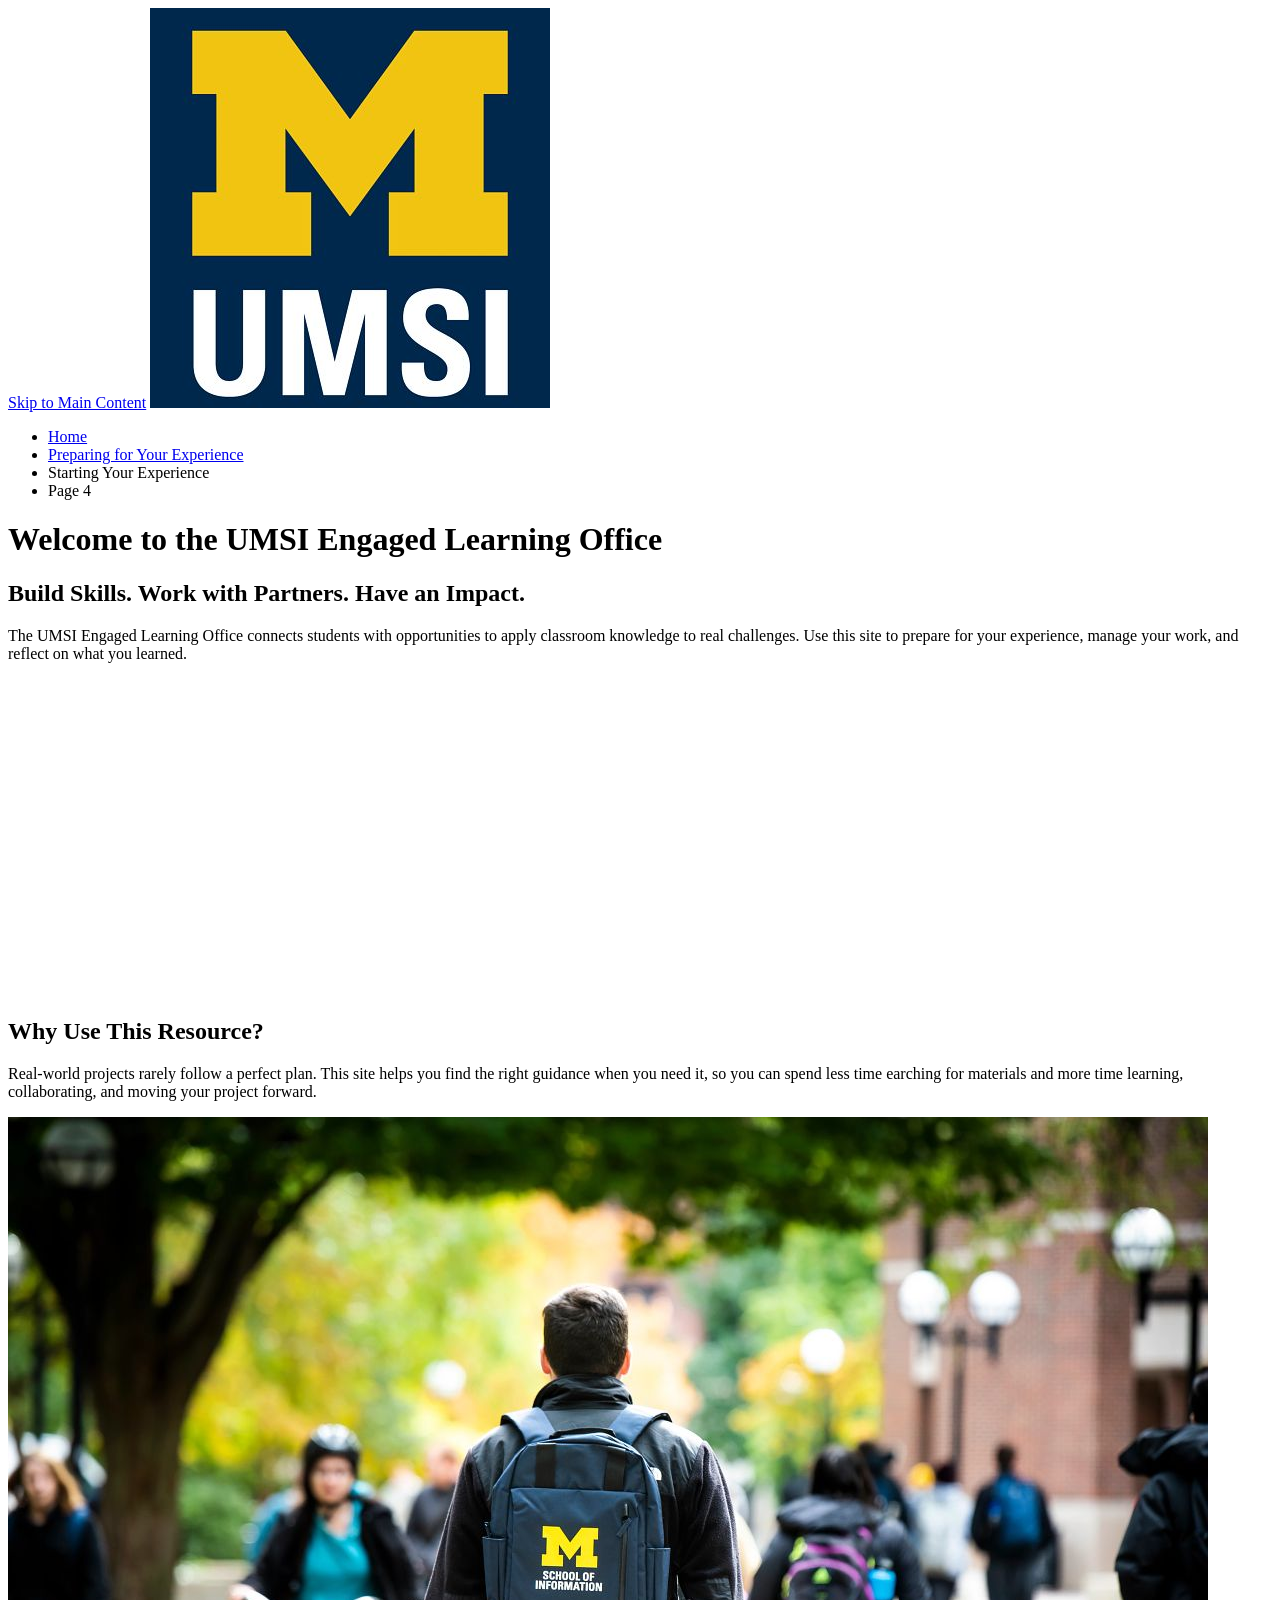
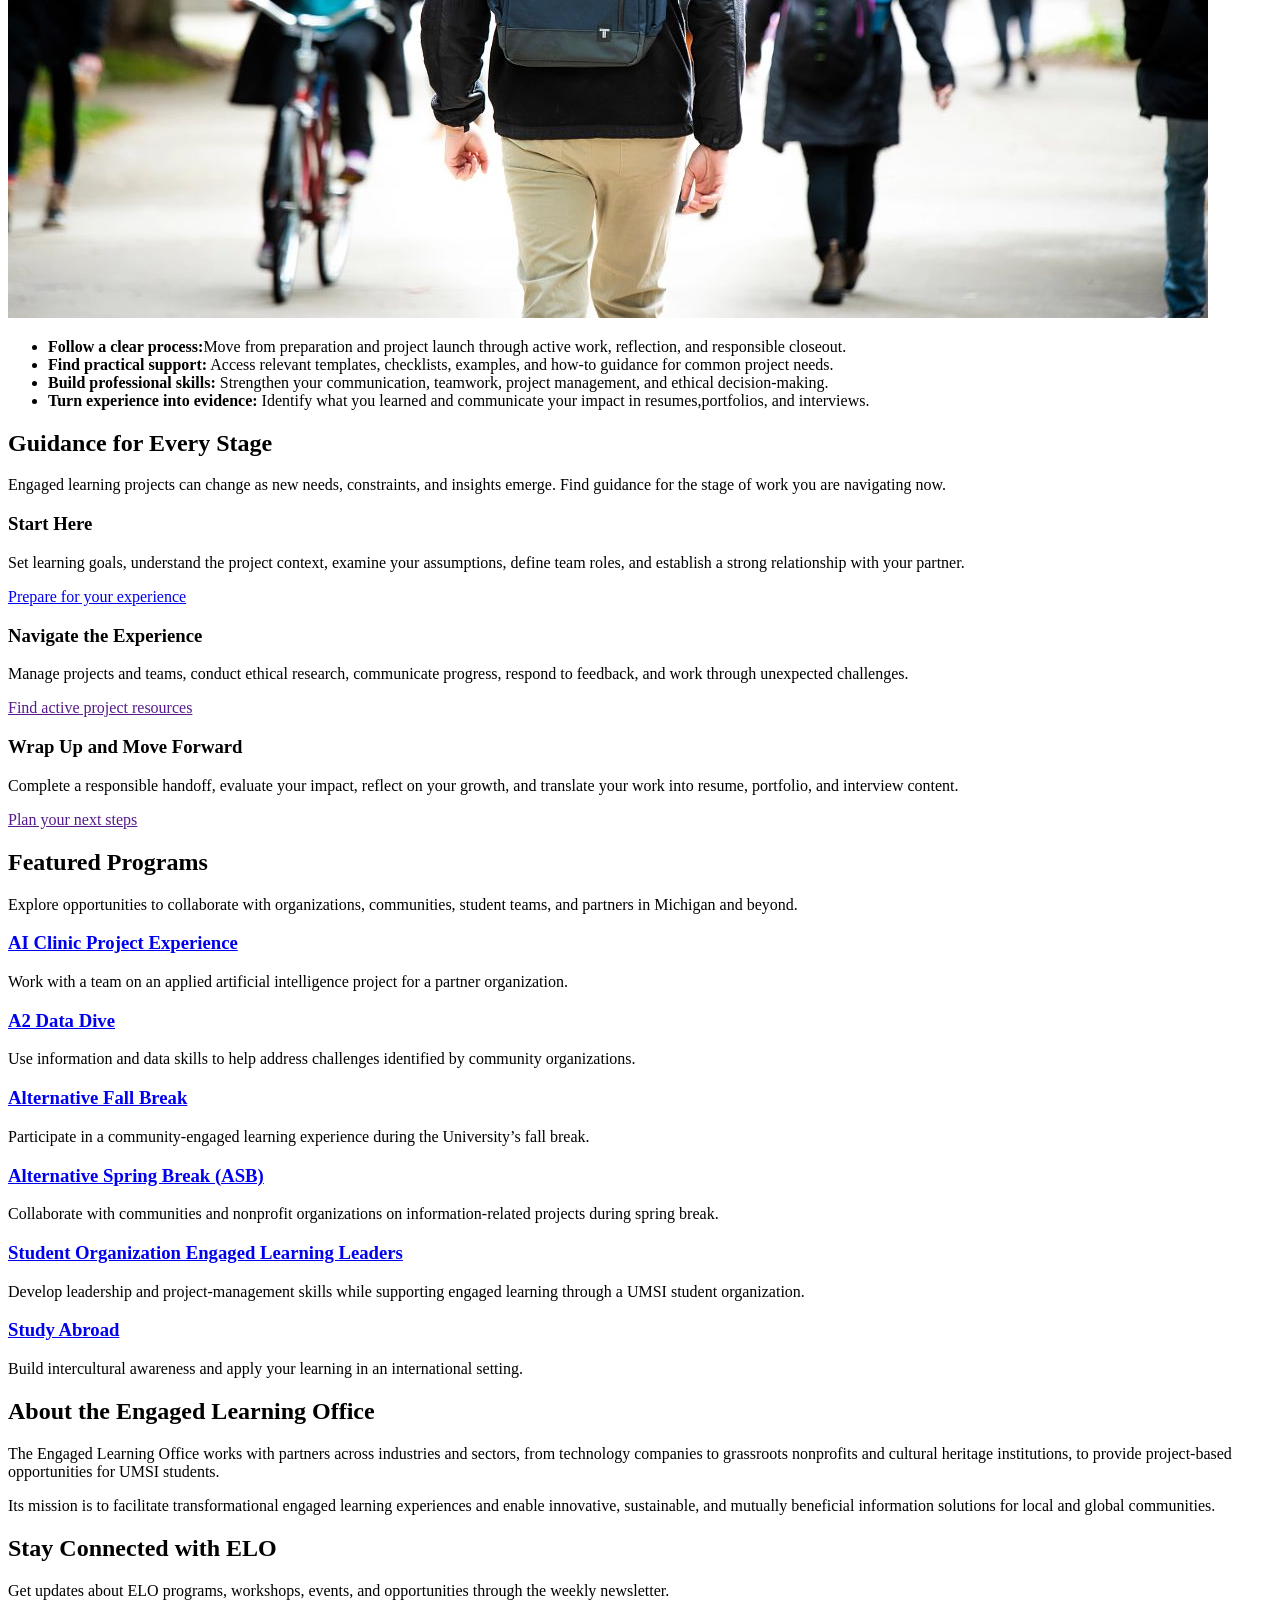
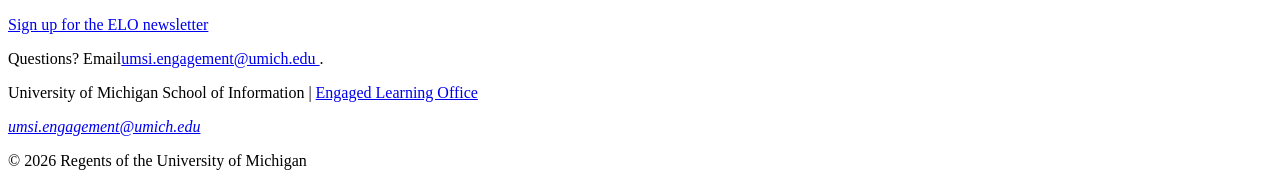
==== index.html @ d89502e2 "Add files via upload" ====
<!DOCTYPE html>
<html lang="en">
<head>
    <meta charset="UTF-8">
    <meta name="viewport" content="width=device-width, initial-scale=1.0">
    <title>Engaged Learning Resources | UMSI</title>

</head>
<body>

    <header>
  <a href = "#main">Skip to Main Content</a>
        <img src="images/UMSI_signature_vertical_informal_solidblue.jpg" alt="UMSI Logo">
        <nav>
            <ul>
                <li><a href = "index.html">Home</a></li>
                <li><a href = "prep.html">Preparing for Your Experience</a></li>
                <li><a>Starting Your Experience</a></li>
                <li><a>Page 4</a></li>
            </ul>
        </nav>
    <h1>Welcome to the UMSI Engaged Learning Office</h1>

    </header>
    <main id="main">
    <section>
      <h2>Build Skills. Work with Partners. Have an Impact.</h2>
      <p>
       The UMSI Engaged Learning Office connects students with opportunities to apply classroom knowledge to real challenges. Use this site to prepare for your experience, manage your work, and reflect on what you learned.
      </p>

      <iframe width="560px" height="315px" src="https://www.youtube.com/embed/81ZO9RfIJEQ?si=tBp82YWZMl1u7CVS" title="YouTube video player" frameborder="0" allow="accelerometer; autoplay; clipboard-write; encrypted-media; gyroscope; picture-in-picture; web-share" referrerpolicy="strict-origin-when-cross-origin" allowfullscreen></iframe>
         <!-- Note: this iframe might cause an Axe ARIA error - that's not on you that's on YouTube! -->
    </section>

<section>
    <h2>Why Use This Resource?</h2>

    <p>Real-world projects rarely follow a perfect plan. This site helps you find the right guidance when you need it, so you can spend less time earching for materials and more time learning, collaborating, and moving your project forward.
    </p>
        <img src="images/UMSI_CampusFall_UMSIBackpack_02.jpg" alt="A student wears a UMSI backpack in fall on the drag.">
    <ul>
        <li><strong>Follow a clear process:</strong>Move from preparation and project launch through active work, reflection, and responsible closeout.</li>
        <li><strong>Find practical support:</strong> Access relevant templates, checklists, examples, and how-to guidance for common project needs.</li>
        <li><strong>Build professional skills:</strong> Strengthen your communication, teamwork, project management, and ethical decision-making.</li>
        <li><strong>Turn experience into evidence:</strong> Identify what you learned and communicate your impact in resumes,portfolios, and interviews.</li>
    </ul>
</section>

 <section>
    <h2>Guidance for Every Stage</h2>
    <p>Engaged learning projects can change as new needs, constraints, and insights emerge. Find guidance for the stage of work you are navigating <srong>now.</strong></p>
    <article>
      <h3>Start Here</h3>
      <p>Set learning goals, understand the project context, examine your assumptions, define team roles, and establish a strong relationship with your partner.</p>
      <a href="prep.html">Prepare for your experience</a>
    </article>

    <article>
      <h3>Navigate the Experience</h3>
      <p>Manage projects and teams, conduct ethical research, communicate progress, respond to feedback, and work through unexpected challenges.</p>
      <a href="">Find active project resources</a>
    </article>

    <article>
      <h3>Wrap Up and Move Forward</h3>
      <p>Complete a responsible handoff, evaluate your impact, reflect on your growth, and translate your work into resume, portfolio, and interview content.</p>
      <a href="">Plan your next steps</a>
    </article>
  </section>

   <section>
    <h2>Featured Programs</h2>
    <p>Explore opportunities to collaborate with organizations, communities, student teams, and partners in Michigan and beyond.</p>
    <article>
    <h3><a href="https://mcompass.umich.edu/_portal/tds-program-brochure?programid=12810">AI Clinic Project Experience</a></h3>
    <p>Work with a team on an applied artificial intelligence project for a partner organization.</p>
    </article>

    <article>
    <h3><a href="https://mcompass.umich.edu/_portal/tds-program-brochure?programid=12556">A2 Data Dive</a></h3>
    <p>Use information and data skills to help address challenges identified by community organizations.</p>
    </article>

     <article>
      <h3><a href="https://mcompass.umich.edu/_portal/tds-program-brochure?programid=11297">Alternative Fall Break</a></h3>
      <p>Participate in a community-engaged learning experience during the University’s fall break.</p>
    </article>

    <article>
      <h3><a href="https://mcompass.umich.edu/_portal/tds-program-brochure?programid=10621">Alternative Spring Break (ASB)</a></h3>
       <p>Collaborate with communities and nonprofit organizations on information-related projects during spring break.</p>
    </article>

    <article>
      <h3><a href="https://mcompass.umich.edu/_portal/tds-program-brochure?programid=12294">Student Organization Engaged Learning Leaders</a></h3>
       <p>Develop leadership and project-management skills while supporting engaged learning through a UMSI student organization.</p>
    </article>

    <article>
      <h3><a href="https://www.si.umich.edu/student-life/study-abroad">Study Abroad</a></h3>
      <p>Build intercultural awareness and apply your learning in an international setting. </p>
    </article>
   </section>
  <section>
    <h2>About the Engaged Learning Office</h2>
    <p>The Engaged Learning Office works with partners across industries and sectors, from technology companies to grassroots nonprofits and cultural heritage institutions, to provide project-based opportunities for UMSI students.</p>
    <p>Its mission is to facilitate transformational engaged learning experiences and enable innovative, sustainable, and mutually beneficial information solutions for local and global communities.</p>
  </section>
  <aside>
    <h2>Stay Connected with ELO</h2>
    <p>Get updates about ELO programs, workshops, events, and opportunities through the weekly newsletter.</p>
    <div>
       <a href="https://umsi.info/elo-newsletter"> Sign up for the ELO newsletter</a>
    </div>
    <p>Questions? Email<a href="mailto:umsi.engagement@umich.edu">umsi.engagement@umich.edu </a>.</p>
  </aside>


        <!-- Content taken & modified from UMGPT with the prompt, "Write me a webpage of intro content to help meet the following requirements - this is for the home page": and then pasted in the client objectives & project requirements"
        UMGPT. (2026). UMGPT ( GPT-5.6 Sol September 7th version) [Large language model]. -->
    </main>
    <footer>
        <p>University of Michigan School of Information | <a href="https://www.si.umich.edu/programs/engaged-learning/about-engaged-learning-office">Engaged Learning Office </a></p>
      <address>
        <a href="mailto:umsi.engagement@umich.edu">umsi.engagement@umich.edu</a>
      </address>
      <p>&copy; 2026 Regents of the University of Michigan</p>
    </footer>
</body>
</html>
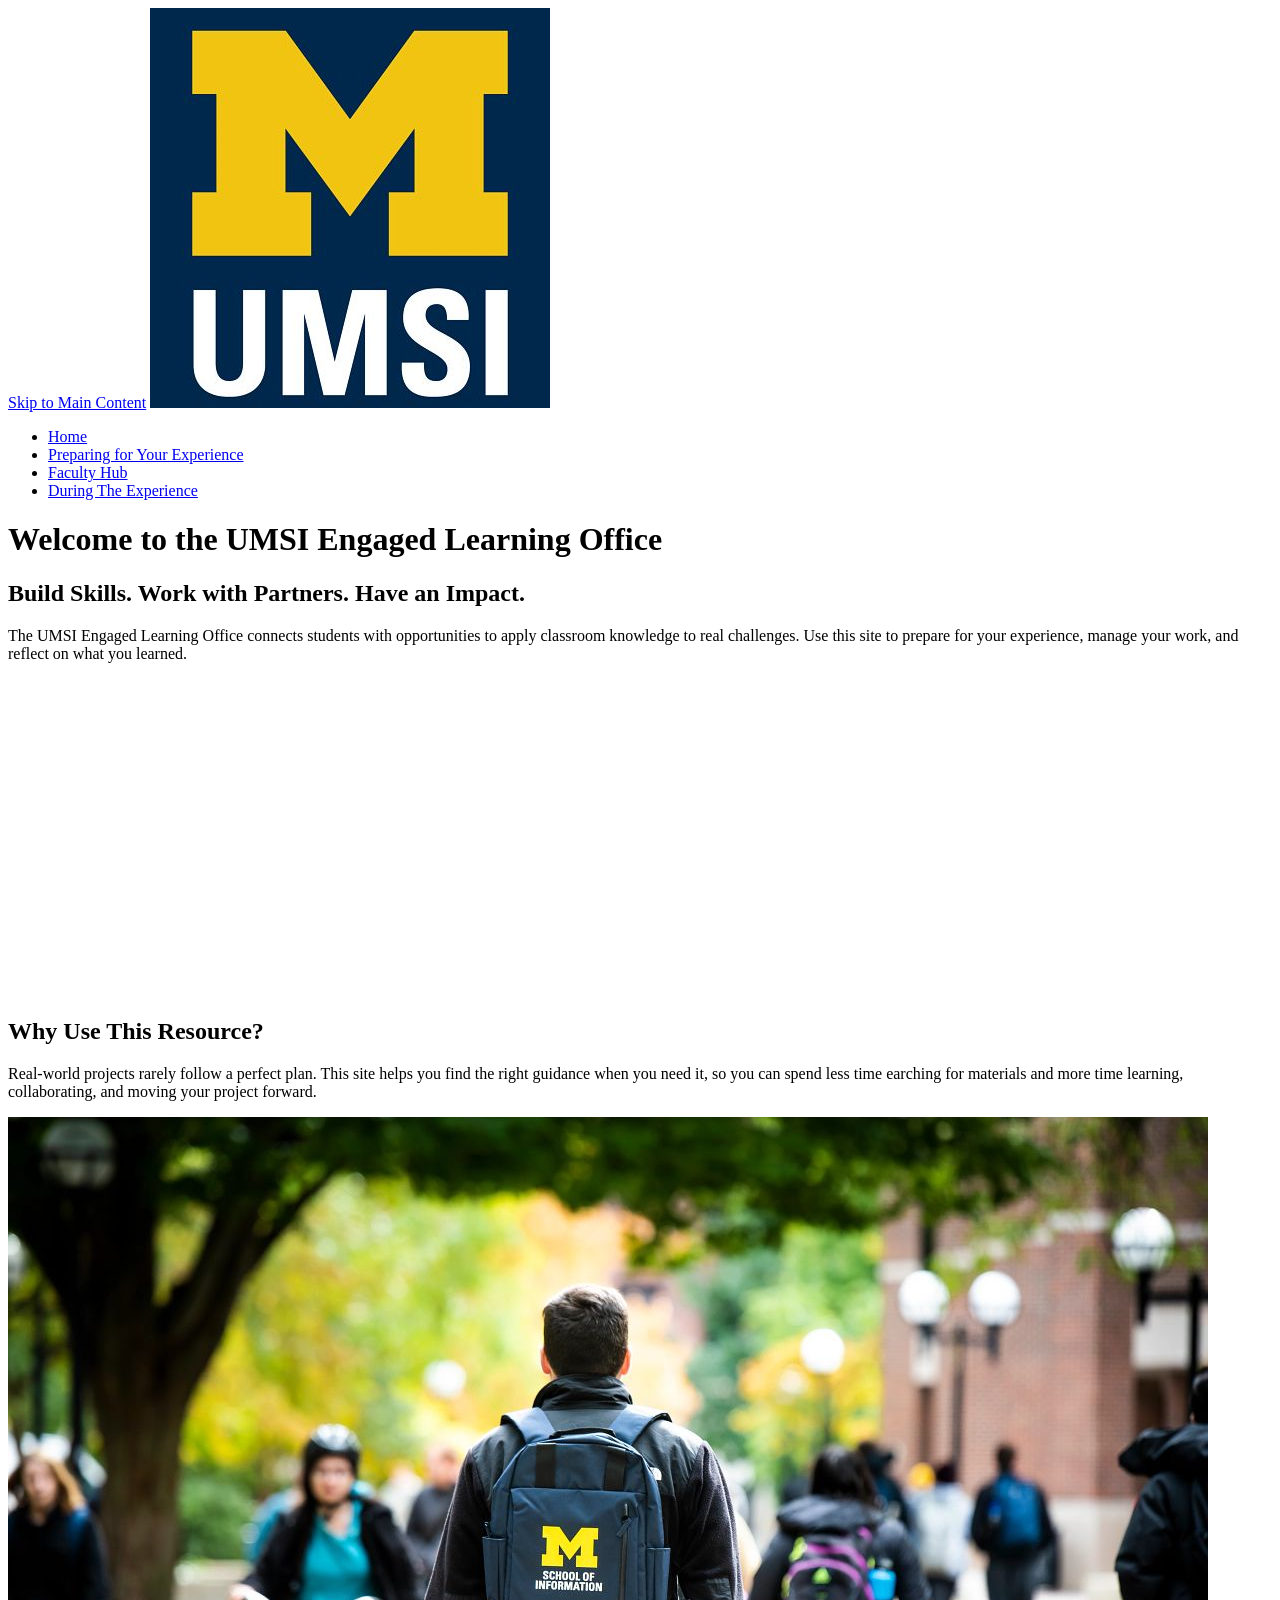
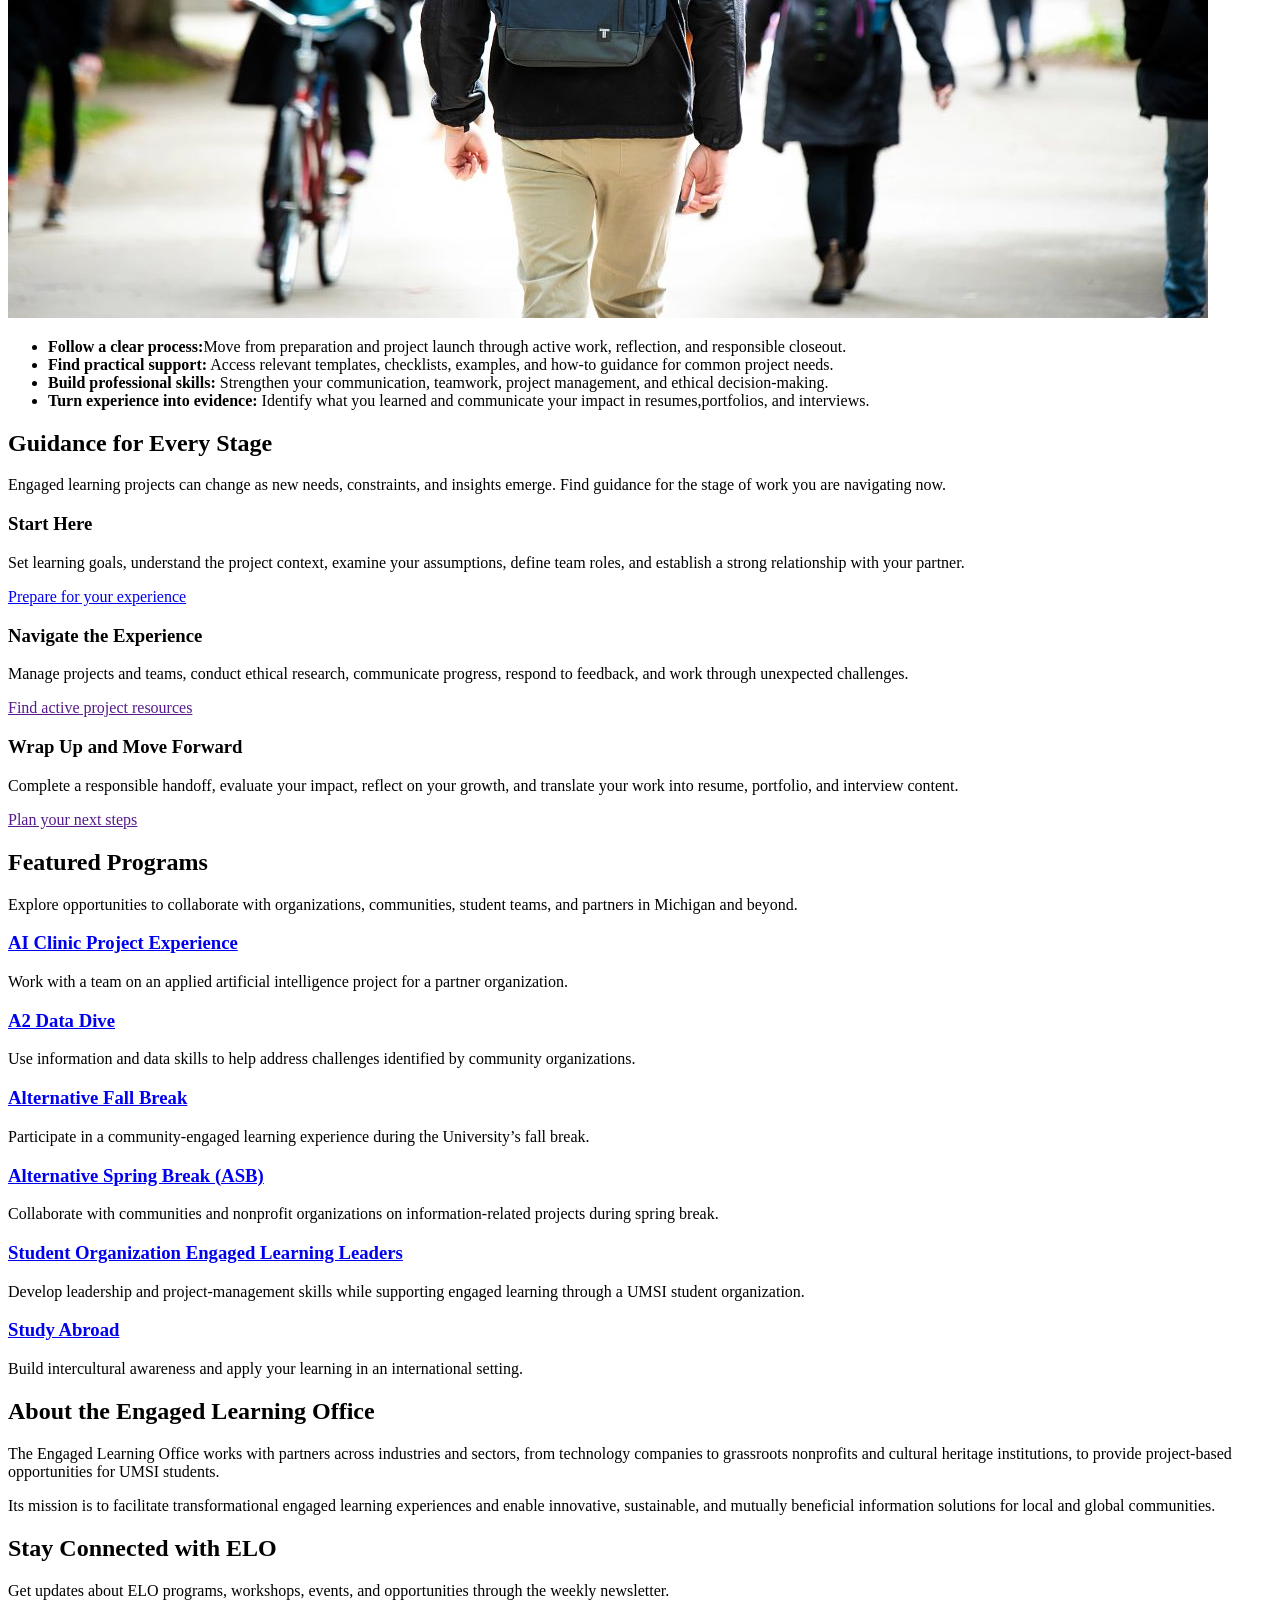
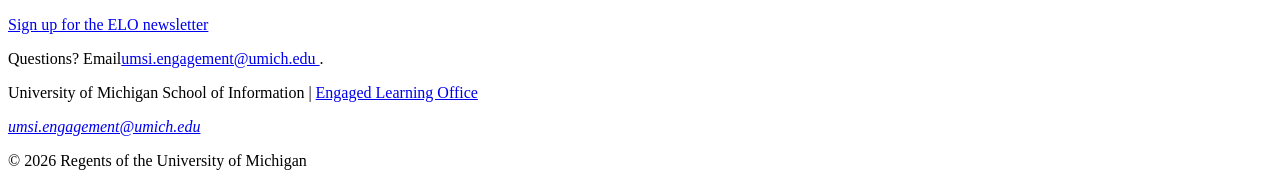
==== commit 1aa67b20: "Add files via upload" ====
--- a/index.html
+++ b/index.html
@@ -15,8 +15,8 @@
             <ul>
                 <li><a href = "index.html">Home</a></li>
                 <li><a href = "prep.html">Preparing for Your Experience</a></li>
-                <li><a>Starting Your Experience</a></li>
-                <li><a>Page 4</a></li>
+                <li><a href = "hub.html">Faculty Hub</a></li>
+                <li><a href = "duringexperience.html">During The Experience</a></li>
             </ul>
         </nav>
     <h1>Welcome to the UMSI Engaged Learning Office</h1>
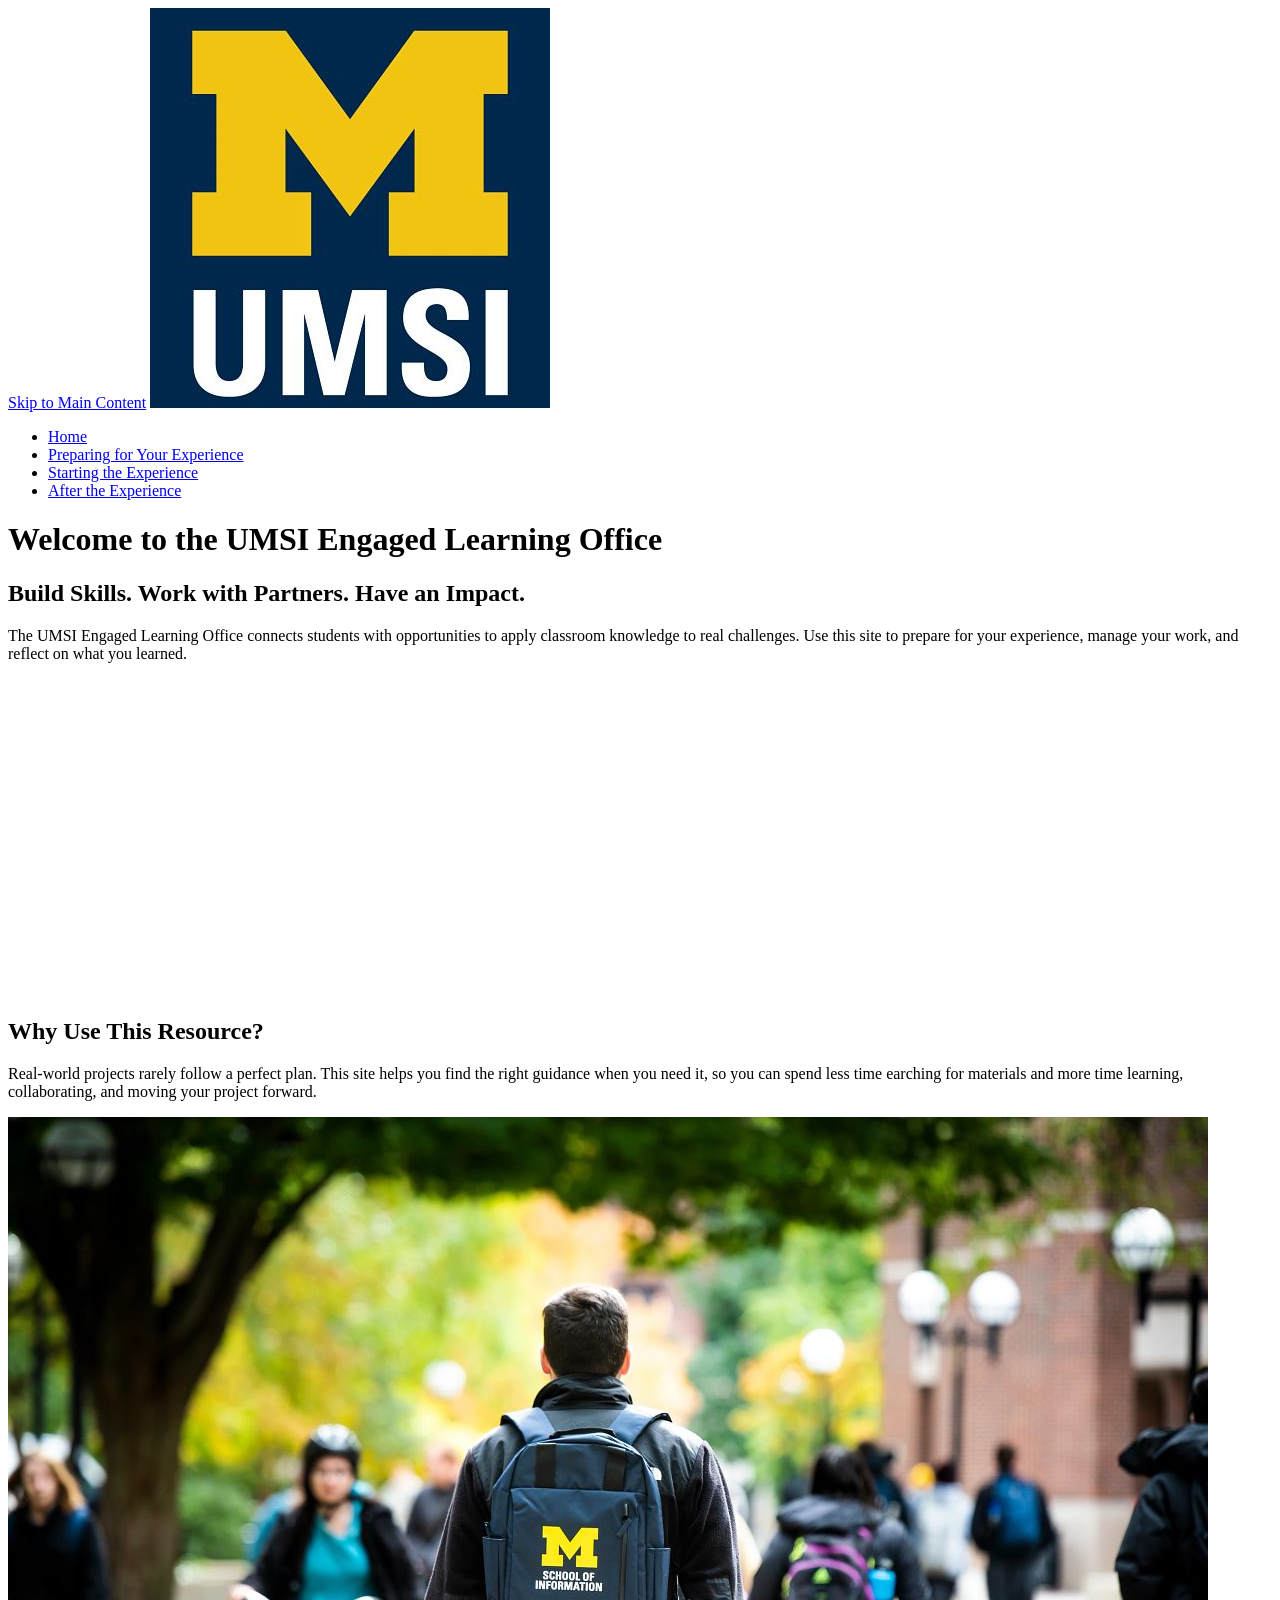
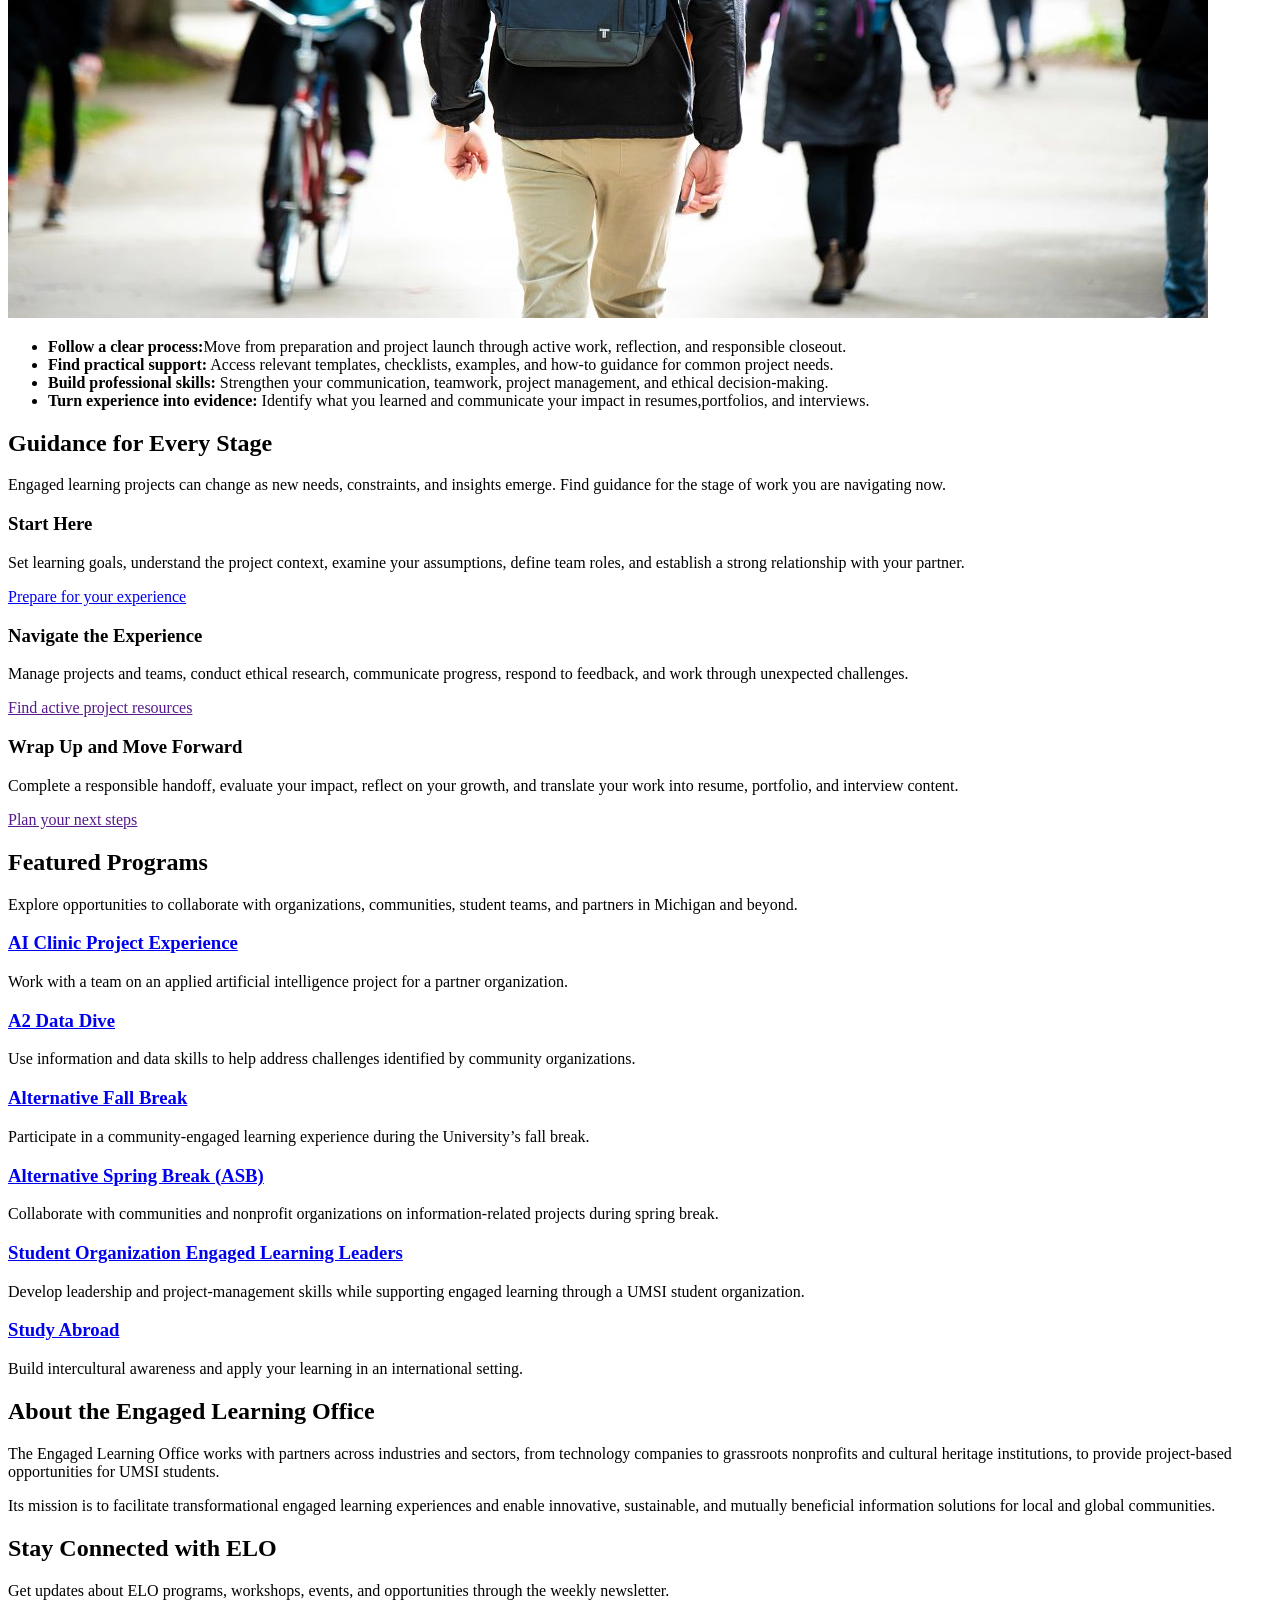
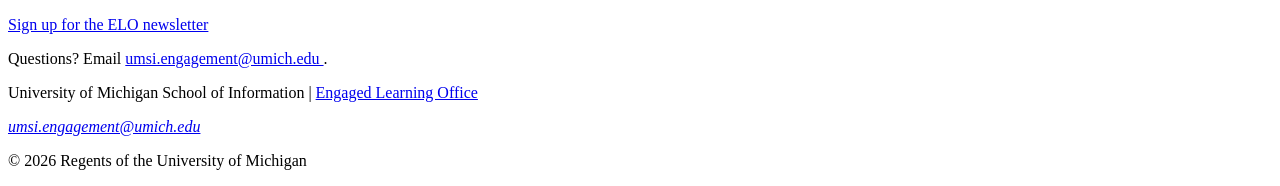
==== commit d952c7ad: "Add files via upload" ====
--- a/index.html
+++ b/index.html
@@ -15,8 +15,8 @@
             <ul>
                 <li><a href = "index.html">Home</a></li>
                 <li><a href = "prep.html">Preparing for Your Experience</a></li>
-                <li><a href = "hub.html">Faculty Hub</a></li>
-                <li><a href = "duringexperience.html">During The Experience</a></li>
+                <li><a href = "start.html">Starting the Experience</a></li>
+                <li><a href = "after.html">After the Experience</a></li>
             </ul>
         </nav>
     <h1>Welcome to the UMSI Engaged Learning Office</h1>
@@ -113,7 +113,7 @@
     <div>
        <a href="https://umsi.info/elo-newsletter"> Sign up for the ELO newsletter</a>
     </div>
-    <p>Questions? Email<a href="mailto:umsi.engagement@umich.edu">umsi.engagement@umich.edu </a>.</p>
+    <p>Questions? Email <a href="mailto:umsi.engagement@umich.edu">umsi.engagement@umich.edu </a>.</p>
   </aside>
 
 
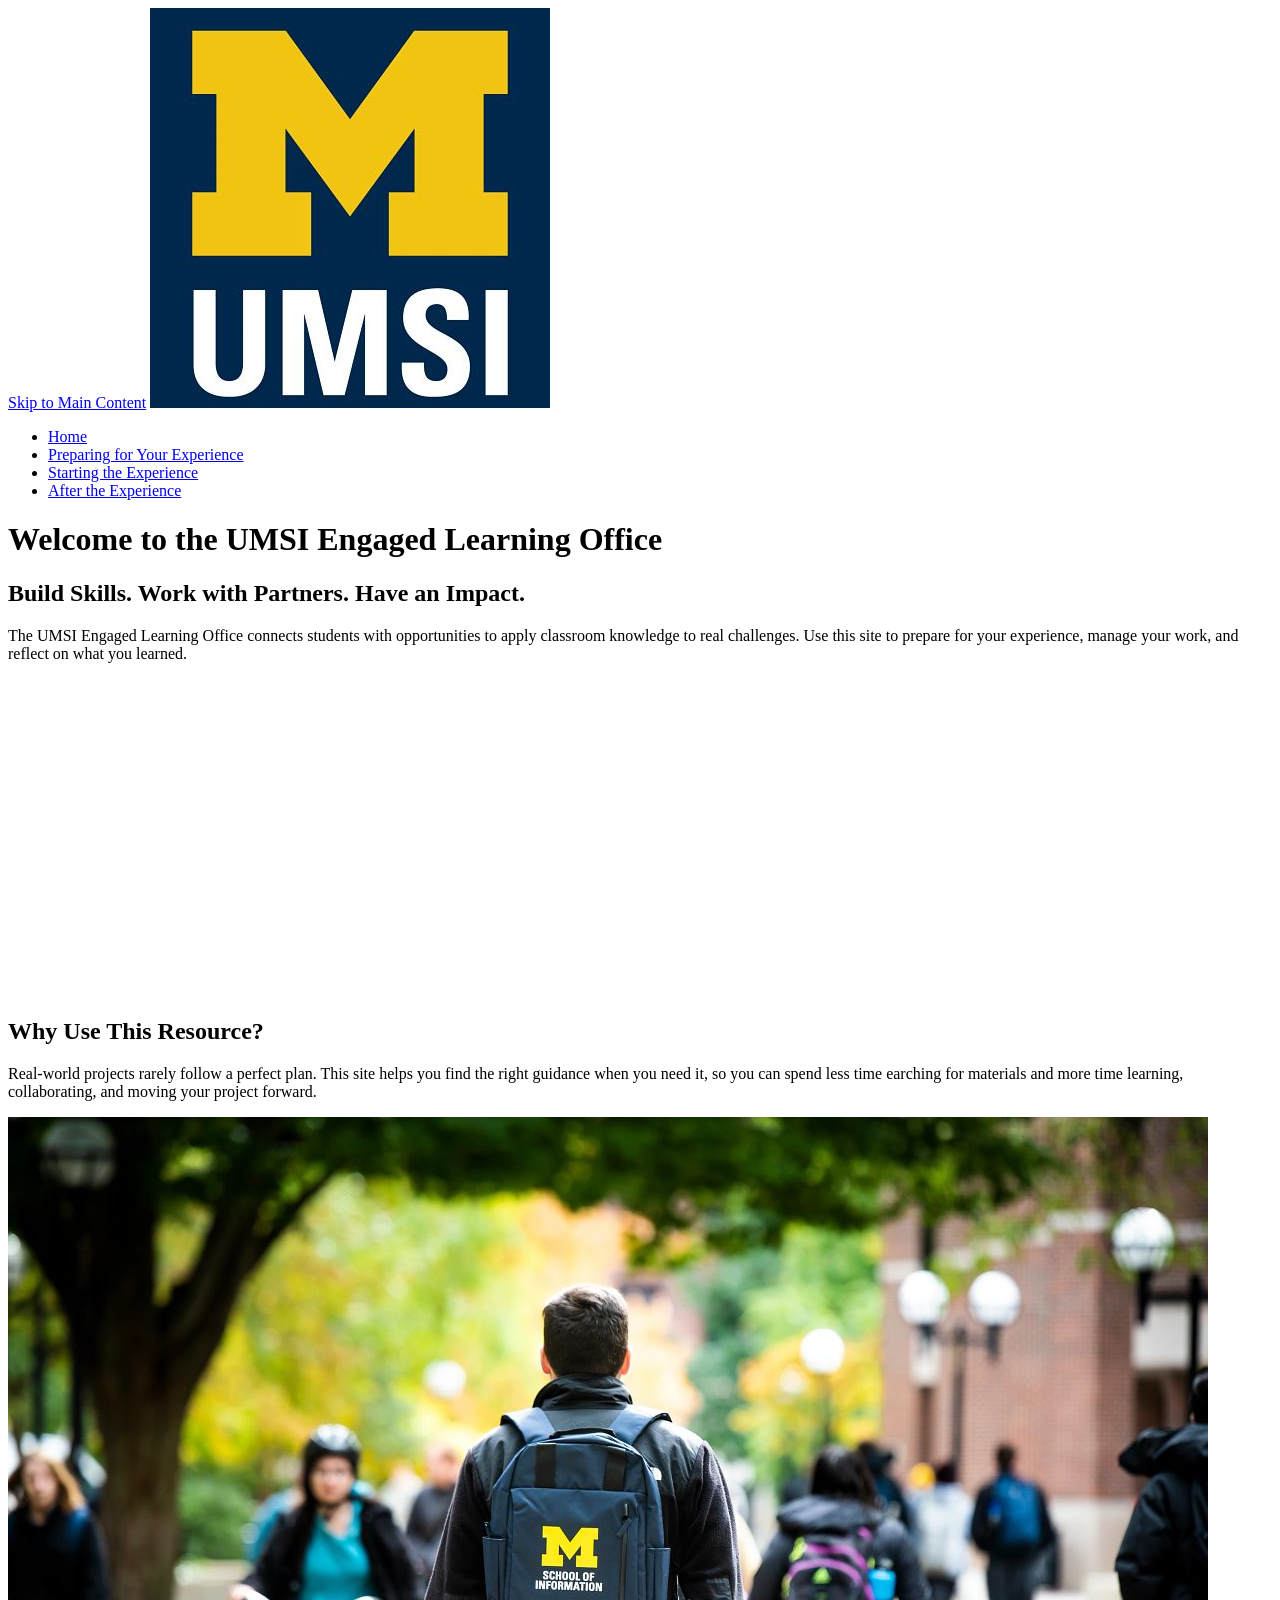
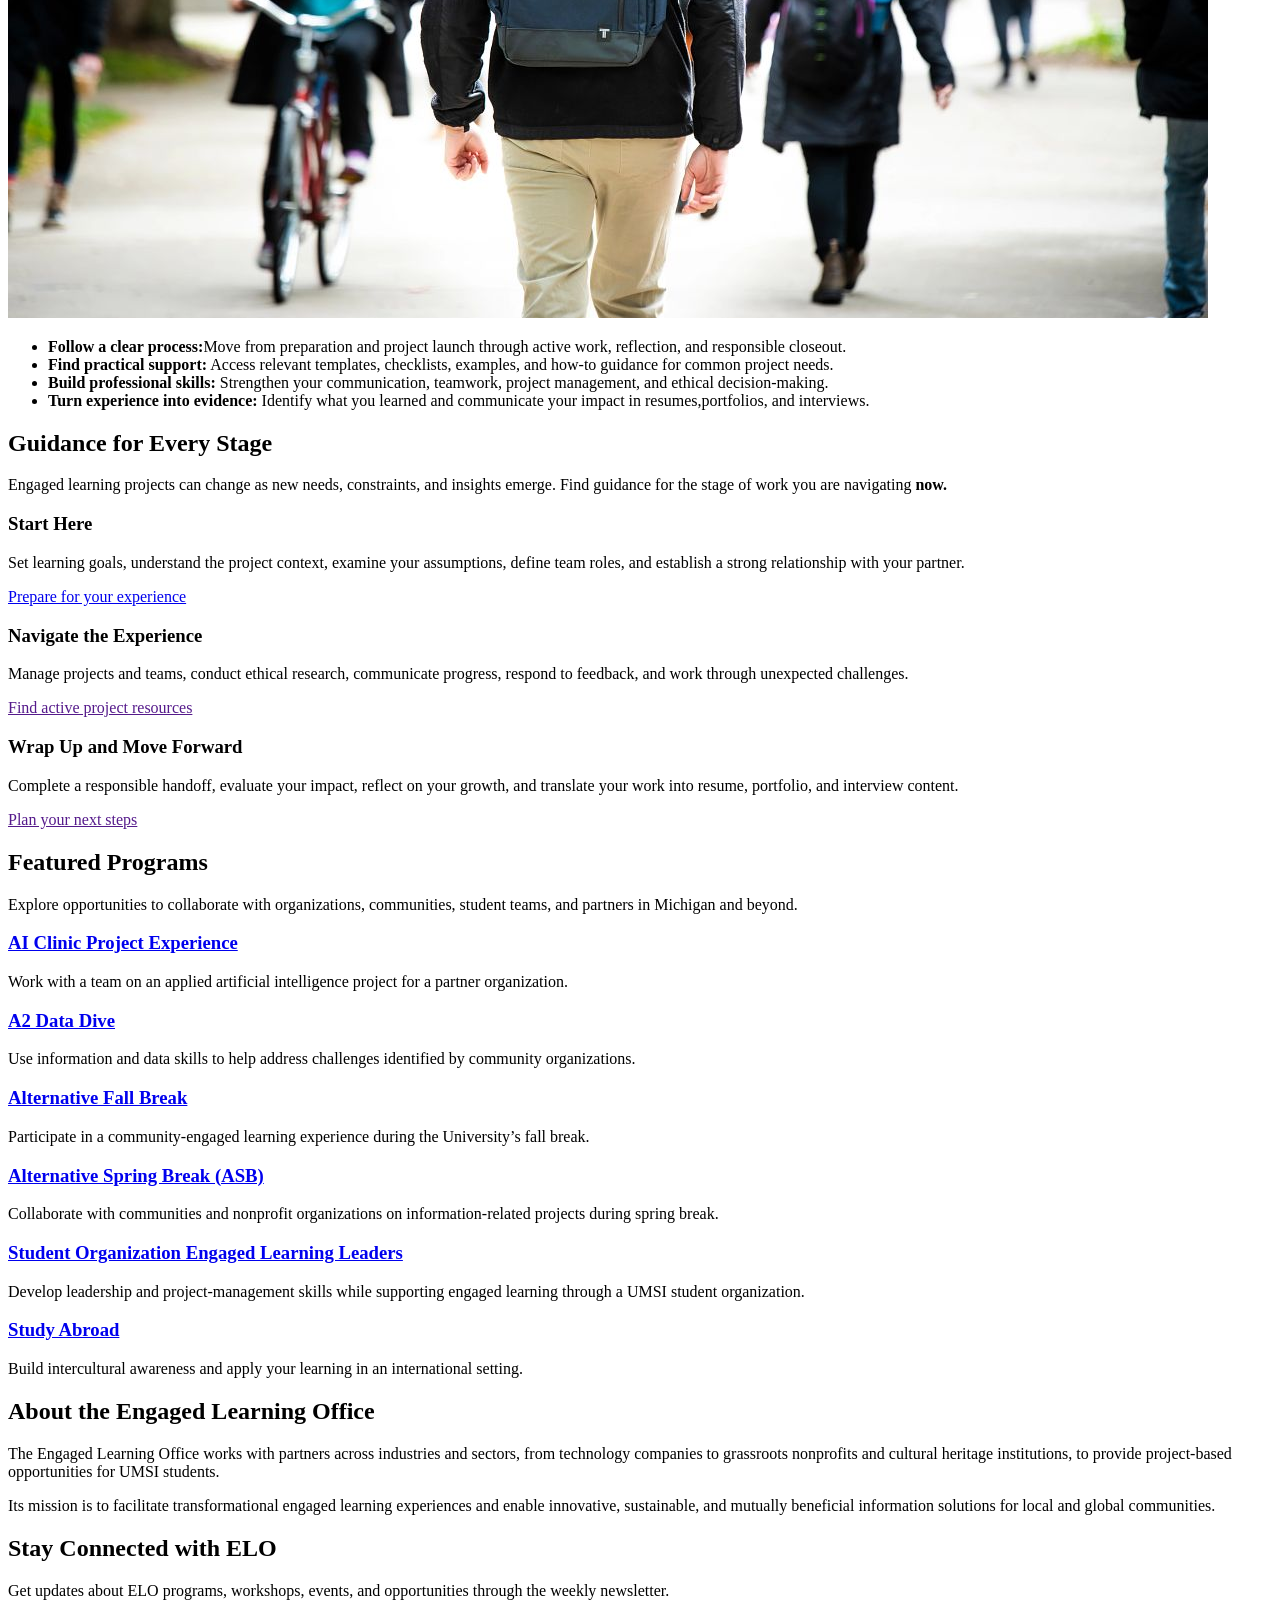
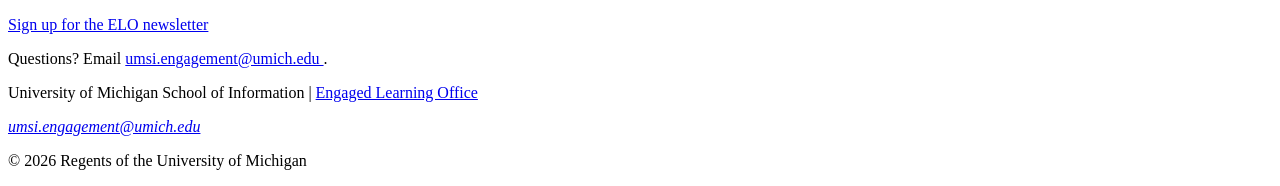
==== commit 964ee417: "Add files via upload" ====
--- a/index.html
+++ b/index.html
@@ -49,7 +49,7 @@
 
  <section>
     <h2>Guidance for Every Stage</h2>
-    <p>Engaged learning projects can change as new needs, constraints, and insights emerge. Find guidance for the stage of work you are navigating <srong>now.</strong></p>
+    <p>Engaged learning projects can change as new needs, constraints, and insights emerge. Find guidance for the stage of work you are navigating <strong>now.</strong></p>
     <article>
       <h3>Start Here</h3>
       <p>Set learning goals, understand the project context, examine your assumptions, define team roles, and establish a strong relationship with your partner.</p>
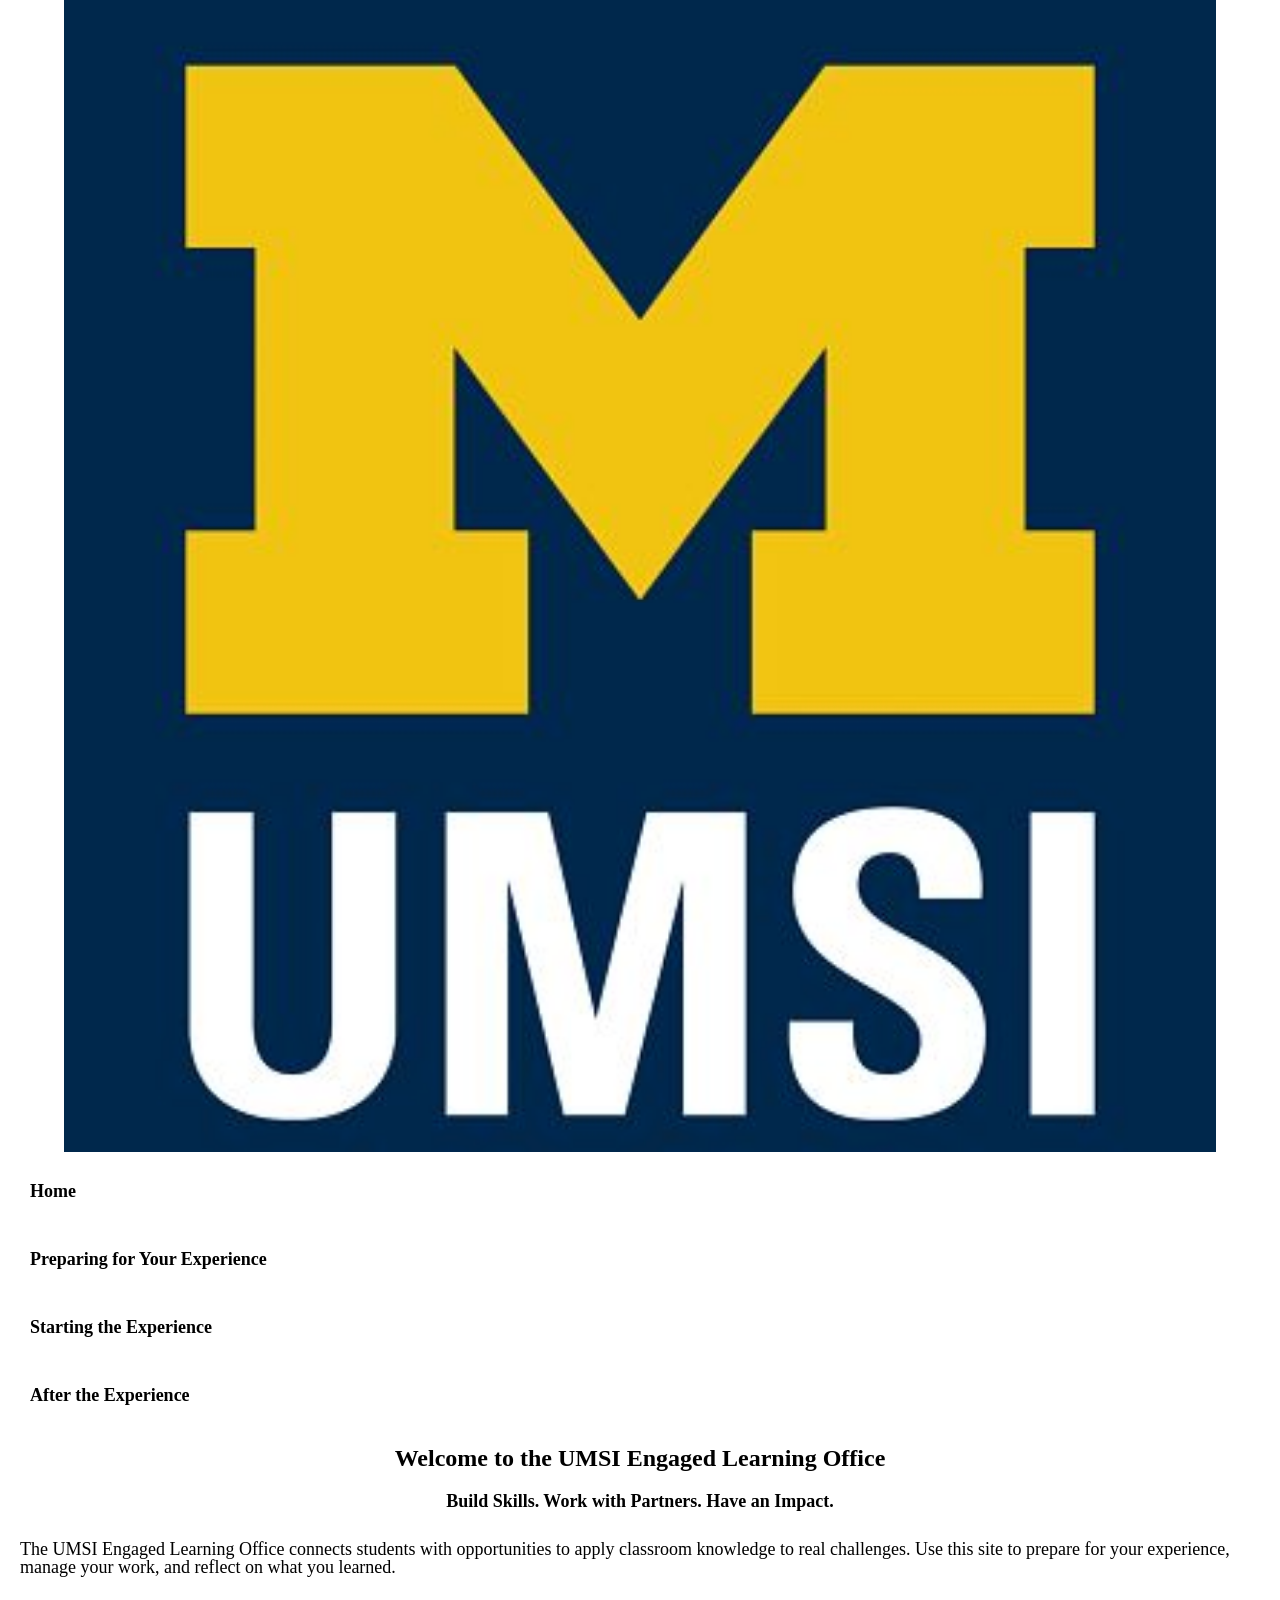
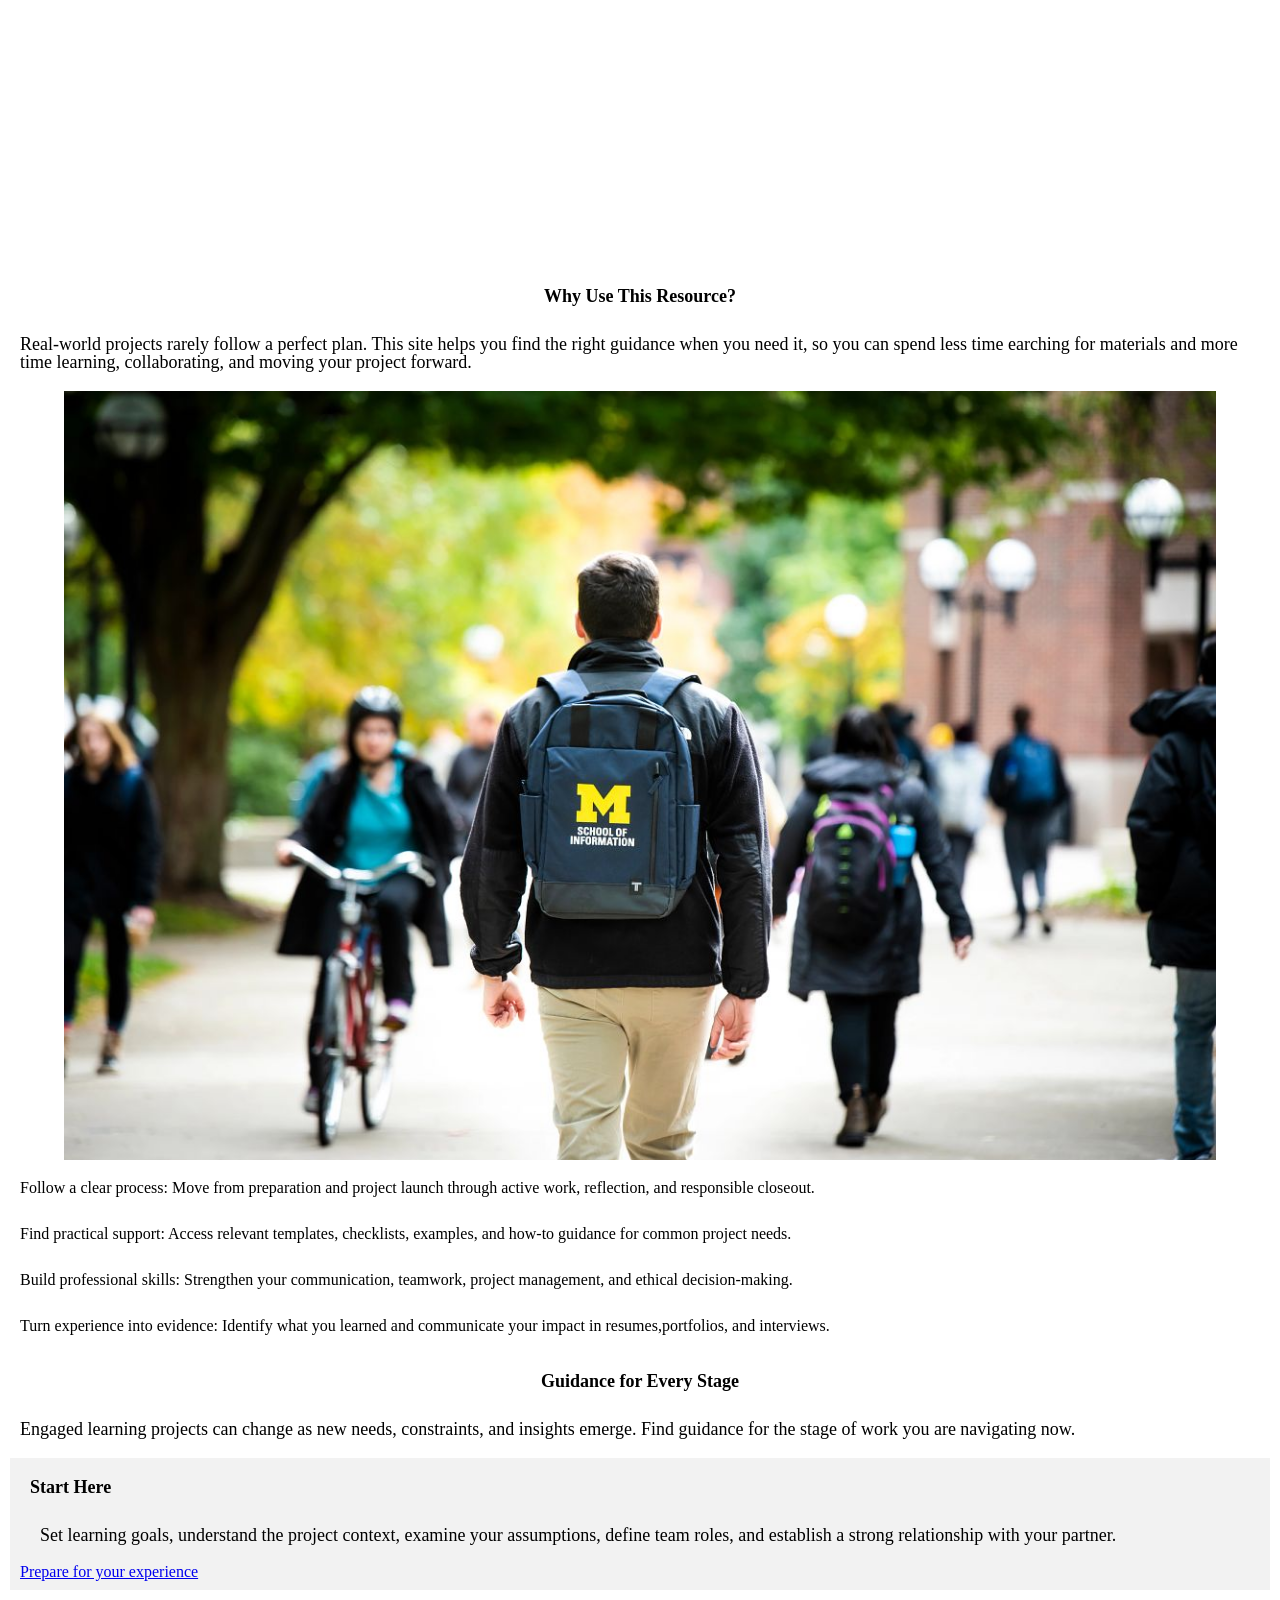
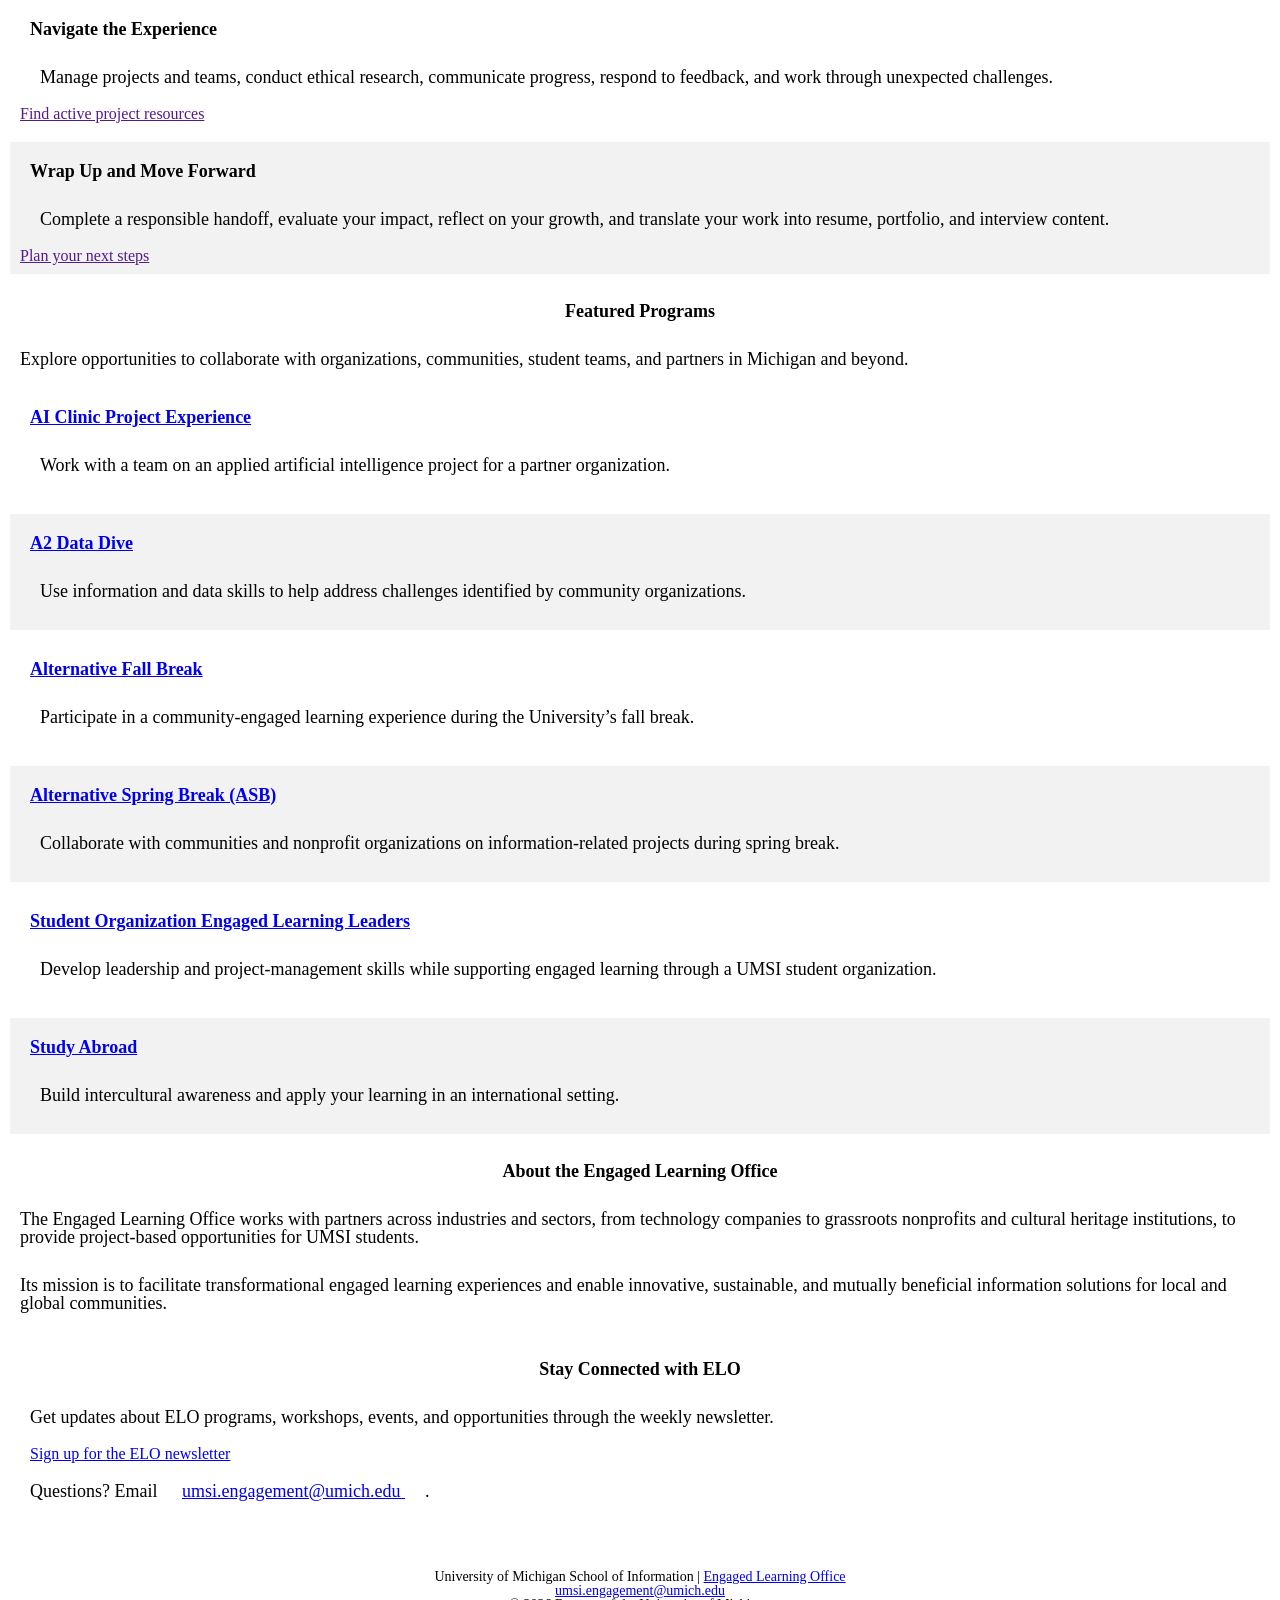
==== commit 2c1d0e23: "Add files via upload" ====
--- a/index.html
+++ b/index.html
@@ -3,13 +3,15 @@
 <head>
     <meta charset="UTF-8">
     <meta name="viewport" content="width=device-width, initial-scale=1.0">
+    <link rel="stylesheet" href="css/html5reset.css">
+    <link rel="stylesheet" href="css/styles.css">
     <title>Engaged Learning Resources | UMSI</title>
 
 </head>
 <body>
 
     <header>
-  <a href = "#main">Skip to Main Content</a>
+    <div class="skip"><a href="#main">Skip to Main Content</a></div>
         <img src="images/UMSI_signature_vertical_informal_solidblue.jpg" alt="UMSI Logo">
         <nav>
             <ul>
@@ -23,31 +25,31 @@
 
     </header>
     <main id="main">
-    <section>
+    <section class = "overview">
       <h2>Build Skills. Work with Partners. Have an Impact.</h2>
       <p>
        The UMSI Engaged Learning Office connects students with opportunities to apply classroom knowledge to real challenges. Use this site to prepare for your experience, manage your work, and reflect on what you learned.
       </p>
 
-      <iframe width="560px" height="315px" src="https://www.youtube.com/embed/81ZO9RfIJEQ?si=tBp82YWZMl1u7CVS" title="YouTube video player" frameborder="0" allow="accelerometer; autoplay; clipboard-write; encrypted-media; gyroscope; picture-in-picture; web-share" referrerpolicy="strict-origin-when-cross-origin" allowfullscreen></iframe>
+      <iframe width="480px" height="270px" src="https://www.youtube.com/embed/81ZO9RfIJEQ?si=tBp82YWZMl1u7CVS" title="YouTube video player" frameborder="0" allow="accelerometer; autoplay; clipboard-write; encrypted-media; gyroscope; picture-in-picture; web-share" referrerpolicy="strict-origin-when-cross-origin" allowfullscreen></iframe>
          <!-- Note: this iframe might cause an Axe ARIA error - that's not on you that's on YouTube! -->
     </section>
 
-<section>
+<section class = "usage">
     <h2>Why Use This Resource?</h2>
 
     <p>Real-world projects rarely follow a perfect plan. This site helps you find the right guidance when you need it, so you can spend less time earching for materials and more time learning, collaborating, and moving your project forward.
     </p>
         <img src="images/UMSI_CampusFall_UMSIBackpack_02.jpg" alt="A student wears a UMSI backpack in fall on the drag.">
     <ul>
-        <li><strong>Follow a clear process:</strong>Move from preparation and project launch through active work, reflection, and responsible closeout.</li>
+        <li><strong>Follow a clear process:</strong> Move from preparation and project launch through active work, reflection, and responsible closeout.</li>
         <li><strong>Find practical support:</strong> Access relevant templates, checklists, examples, and how-to guidance for common project needs.</li>
         <li><strong>Build professional skills:</strong> Strengthen your communication, teamwork, project management, and ethical decision-making.</li>
         <li><strong>Turn experience into evidence:</strong> Identify what you learned and communicate your impact in resumes,portfolios, and interviews.</li>
     </ul>
 </section>
 
- <section>
+ <section class = "stages">
     <h2>Guidance for Every Stage</h2>
     <p>Engaged learning projects can change as new needs, constraints, and insights emerge. Find guidance for the stage of work you are navigating <strong>now.</strong></p>
     <article>
@@ -69,7 +71,7 @@
     </article>
   </section>
 
-   <section>
+   <section class = "programs">
     <h2>Featured Programs</h2>
     <p>Explore opportunities to collaborate with organizations, communities, student teams, and partners in Michigan and beyond.</p>
     <article>
@@ -102,12 +104,12 @@
       <p>Build intercultural awareness and apply your learning in an international setting. </p>
     </article>
    </section>
-  <section>
+  <section class = "about">
     <h2>About the Engaged Learning Office</h2>
     <p>The Engaged Learning Office works with partners across industries and sectors, from technology companies to grassroots nonprofits and cultural heritage institutions, to provide project-based opportunities for UMSI students.</p>
     <p>Its mission is to facilitate transformational engaged learning experiences and enable innovative, sustainable, and mutually beneficial information solutions for local and global communities.</p>
   </section>
-  <aside>
+  <aside class = "newsletter">
     <h2>Stay Connected with ELO</h2>
     <p>Get updates about ELO programs, workshops, events, and opportunities through the weekly newsletter.</p>
     <div>
--- a/css/styles.css
+++ b/css/styles.css
@@ -0,0 +1,122 @@
+.skip {
+  position: absolute;
+  top: -65px;
+  z-index: 1;
+}    
+
+.skip:focus-within {
+  top: 60px;
+  background-color: white;
+}
+
+:focus {
+     border: 5px dashed navy;
+}
+
+nav li{
+  display:block;
+  padding: 20px;
+
+}
+
+nav a{
+  color: black;
+  font-weight: bold;
+  text-decoration: none; 
+  font-size: 18px;
+}
+
+nav a:hover, nav a:focus {
+  border: 2px solid navy;
+}
+
+header img {
+display:block;
+margin: auto;
+}
+
+h1 {
+  text-align: center;
+  font-size: 24px;
+  padding: 12px;
+  font-weight: bold;
+}
+
+img {
+  display: block;
+  margin: auto;
+  width: 90%;
+  height: auto;
+}
+
+article {
+  padding: 10px;
+  margin: 10px;
+}
+
+li {
+  padding: 10px;
+  margin: 10px;
+}
+
+section p, aside p {
+  padding: 10px;
+  margin: 10px;
+  font-size: 18px;
+}
+
+h2 {
+  text-align: center;
+  font-size: 18px;
+  padding: 10px;
+  font-weight: bold;
+}
+h3 {
+  font-size: 18px;
+  padding: 10px;
+  font-weight: bold;
+}
+
+article a {
+  size: 18px;
+}
+
+#main {
+  width:100%;
+  display: grid;
+  grid-template-columns: repeat(3, minmax(0, 1fr)); 
+  gap:8px;
+}
+
+.overview {
+  grid-column: 1 / span 3;
+  overflow-wrap: break-word; 
+}
+
+article iframe {
+  margin: 0;
+}
+
+.usage, .stages, .programs, .about, .newsletter, .why, .goals, .questions, .process, .resources, .start, .value {
+  grid-column: 1 / span 3;
+  overflow-wrap: break-word; 
+}
+
+.newsletter {
+  padding: 10px;
+  margin-bottom: 40px;
+}
+
+footer {
+  text-align: center;
+  font-size: 14px;
+}
+
+.newsletter a {
+  margin: 10px;
+  padding: 10px;
+}
+
+.programs article:nth-child(2n), .stages article:nth-child(2n+1) {
+  background-color: #f2f2f2;
+}
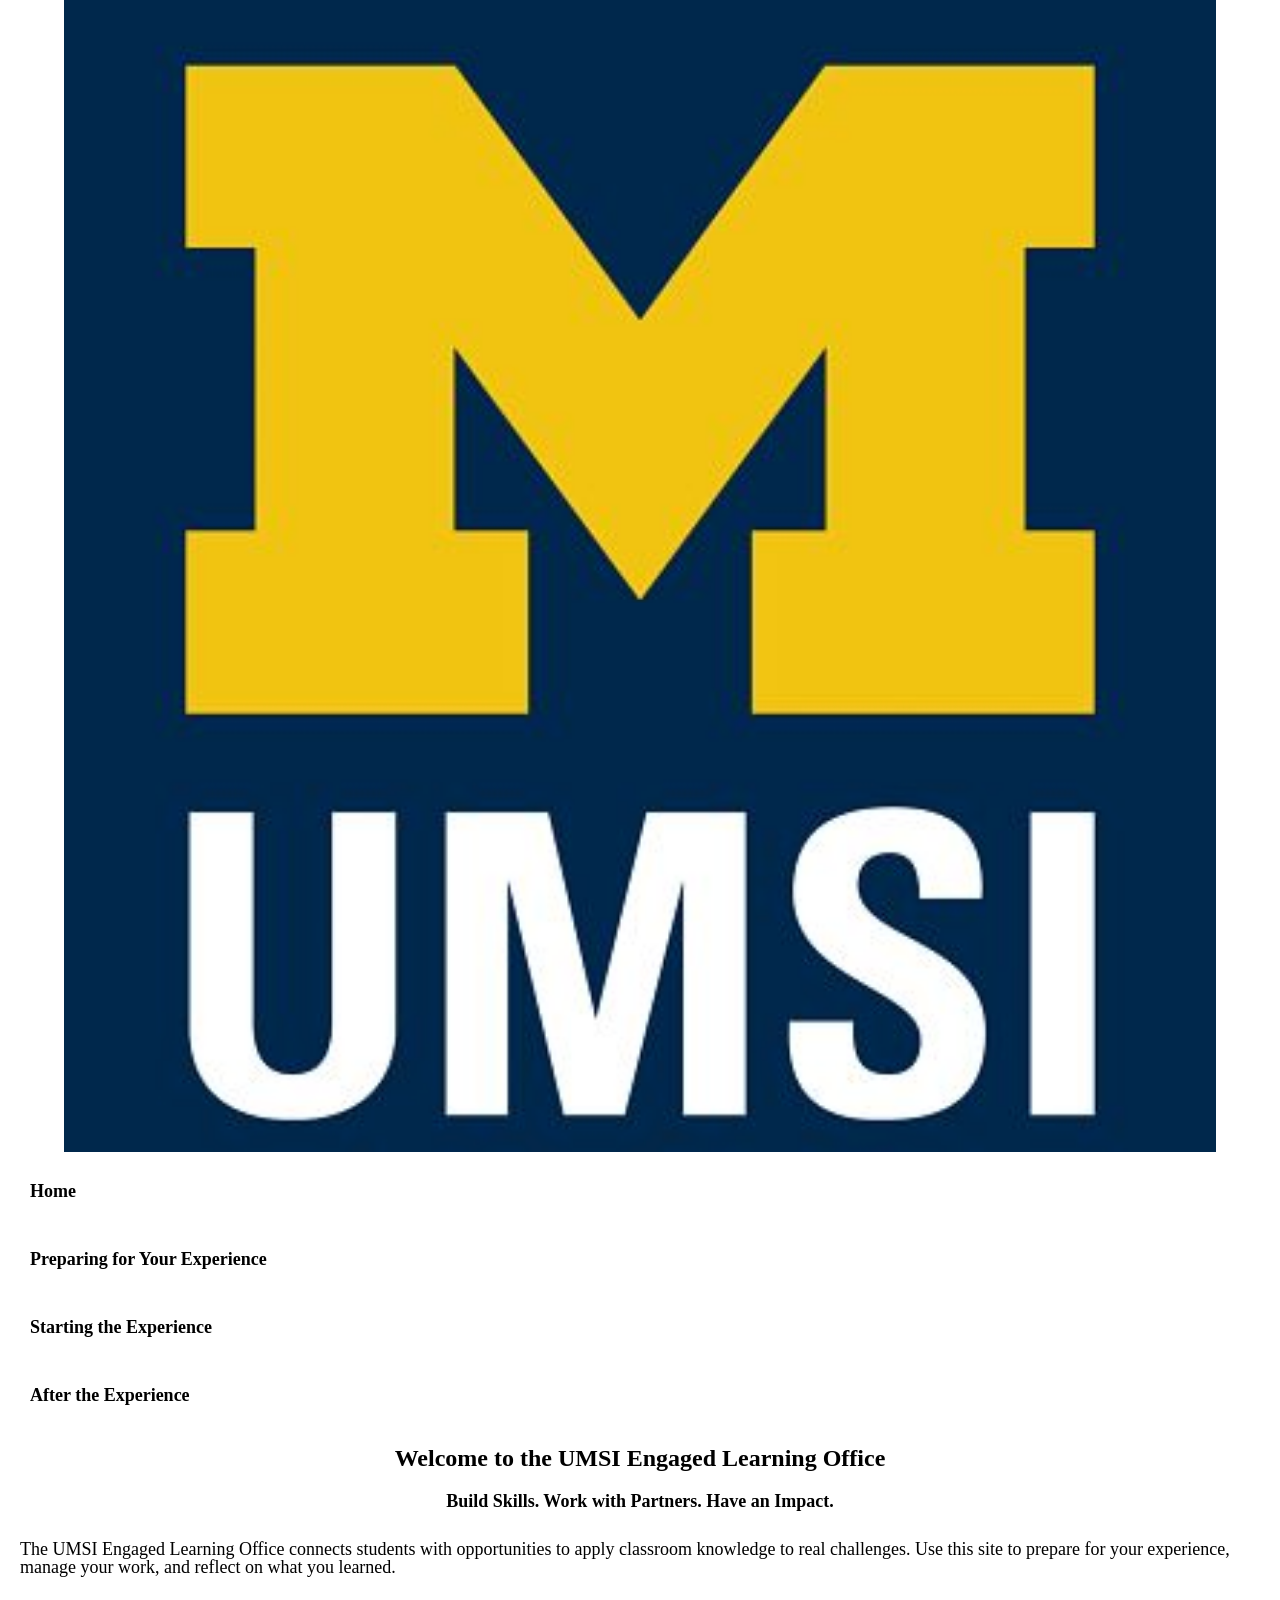
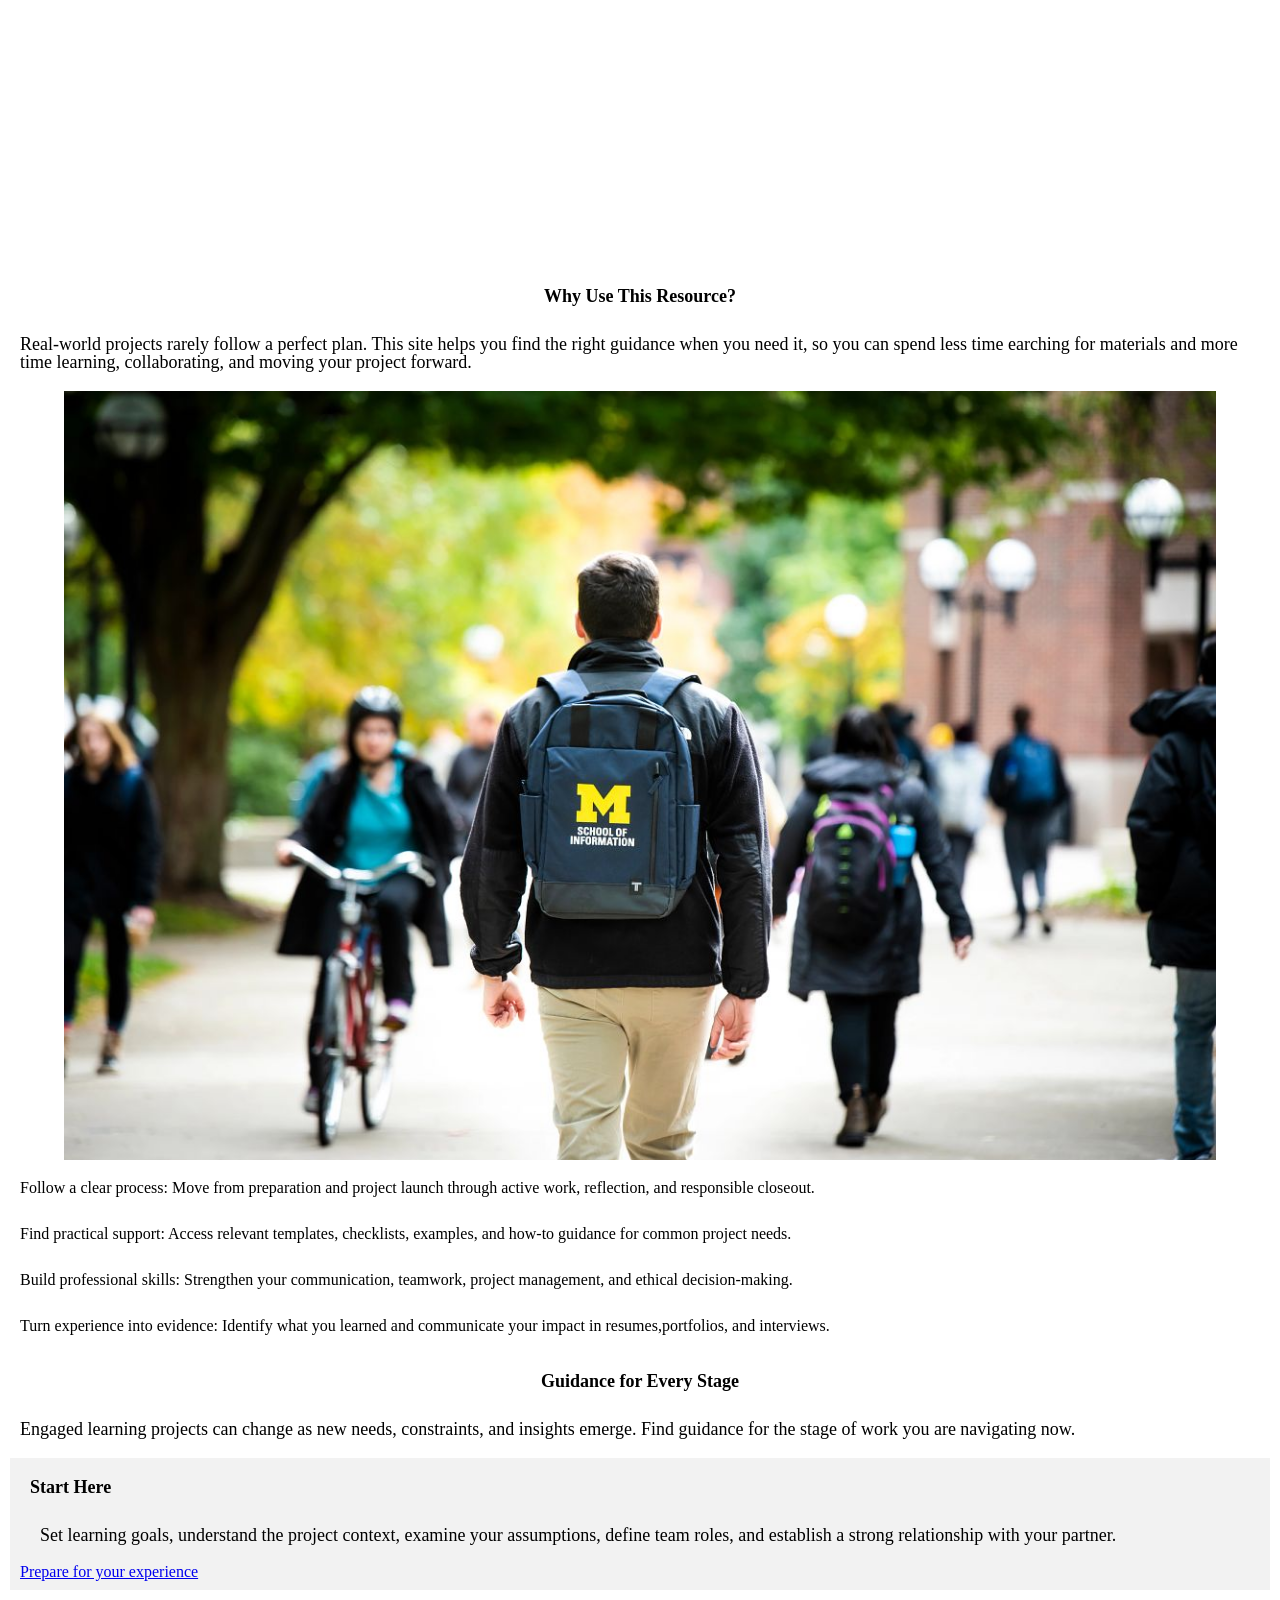
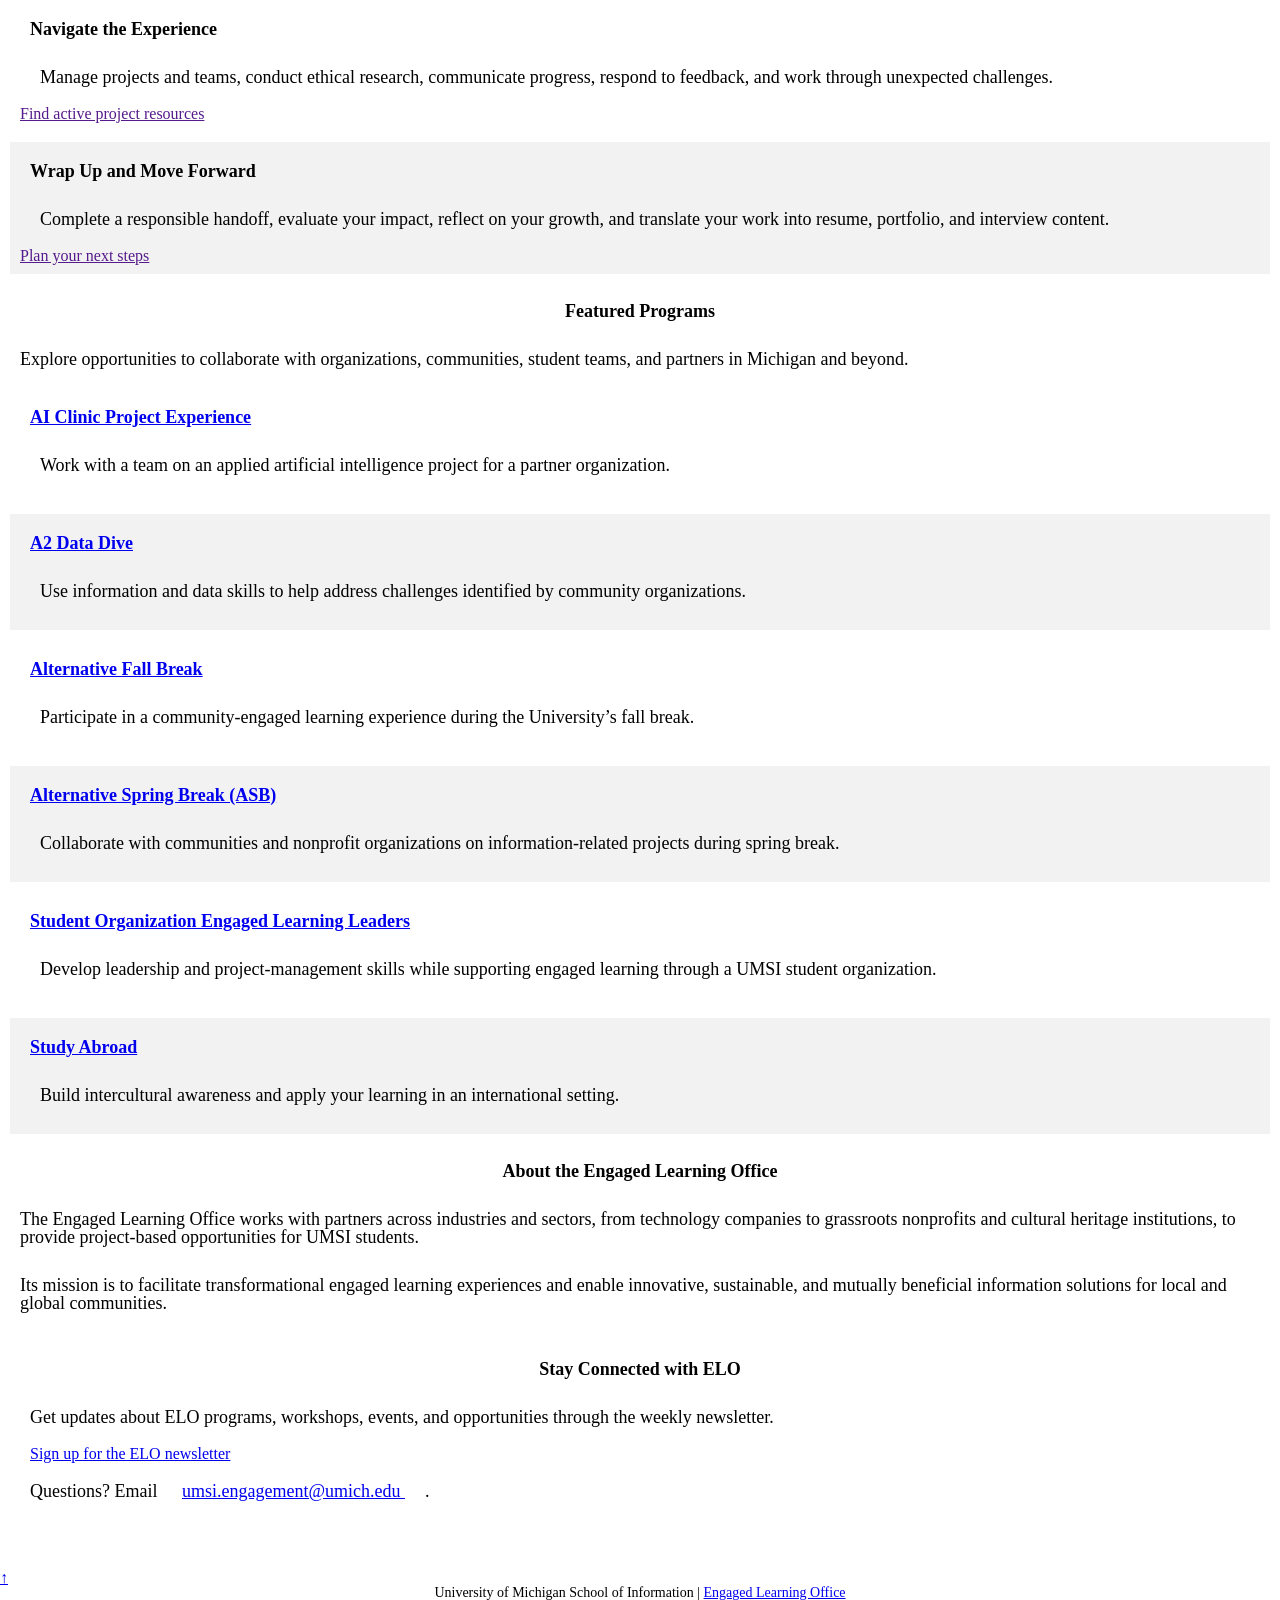
==== commit d43db073: "Add files via upload" ====
--- a/index.html
+++ b/index.html
@@ -8,6 +8,7 @@
     <title>Engaged Learning Resources | UMSI</title>
 
 </head>
+
 <body>
 
     <header>
@@ -122,12 +123,41 @@
         <!-- Content taken & modified from UMGPT with the prompt, "Write me a webpage of intro content to help meet the following requirements - this is for the home page": and then pasted in the client objectives & project requirements"
         UMGPT. (2026). UMGPT ( GPT-5.6 Sol September 7th version) [Large language model]. -->
     </main>
+
+    <!-- Back to #main button (appears in the last quarter of the page) -->
+    <a href="#main" id="backToMain" class="back-to-main" aria-label="Back to top of main content" title="Back to main content">
+        &#8593;
+    </a>
+
     <footer>
-        <p>University of Michigan School of Information | <a href="https://www.si.umich.edu/programs/engaged-learning/about-engaged-learning-office">Engaged Learning Office </a></p>
-      <address>
-        <a href="mailto:umsi.engagement@umich.edu">umsi.engagement@umich.edu</a>
-      </address>
-      <p>&copy; 2026 Regents of the University of Michigan</p>
+        <p>University of Michigan School of Information | <a href="https://www.si.umich.edu/programs/engaged-learning/about-engaged-learning-office">Engaged Learning Office</a></p>
+        <address>
+            <a href="mailto:umsi.engagement@umich.edu">umsi.engagement@umich.edu</a>
+        </address>
+        <p>&copy; <span id="currentYear"></span> Regents of the University of Michigan</p>
     </footer>
+
+    <!-- Dynamic copyright year script adapted from CodexWorld: "Get Current Year to Display Dynamic Year in Copyright using JavaScript" (https://www.codexworld.com/how-to/get-current-year-to-display-dynamic-year-in-copyright-using-javascript/) -->
+    <script>
+        document.getElementById("currentYear").innerHTML = new Date().getFullYear();
+    </script>
+    <!-- Scroll-triggered Back-to-Main button logic adapted from MDN Web Docs: Window.scrollY & Document.documentElement.scrollHeight (https://developer.mozilla.org/en-US/docs/Web/API/Window/scrollY) -->
+    <script>
+        document.getElementById("currentYear").innerHTML = new Date().getFullYear();
+
+        const backToMainBtn = document.getElementById("backToMain");
+
+        window.addEventListener("scroll", function () {
+            const scrollPosition = window.scrollY + window.innerHeight;
+            const pageHeight = document.documentElement.scrollHeight;
+
+            // Show the arrow button once the user reaches the last quarter (75%) of the page
+            if (scrollPosition >= pageHeight * 0.75) {
+                backToMainBtn.classList.add("visible");
+            } else {
+                backToMainBtn.classList.remove("visible");
+            }
+        });
+    </script>
 </body>
 </html>
